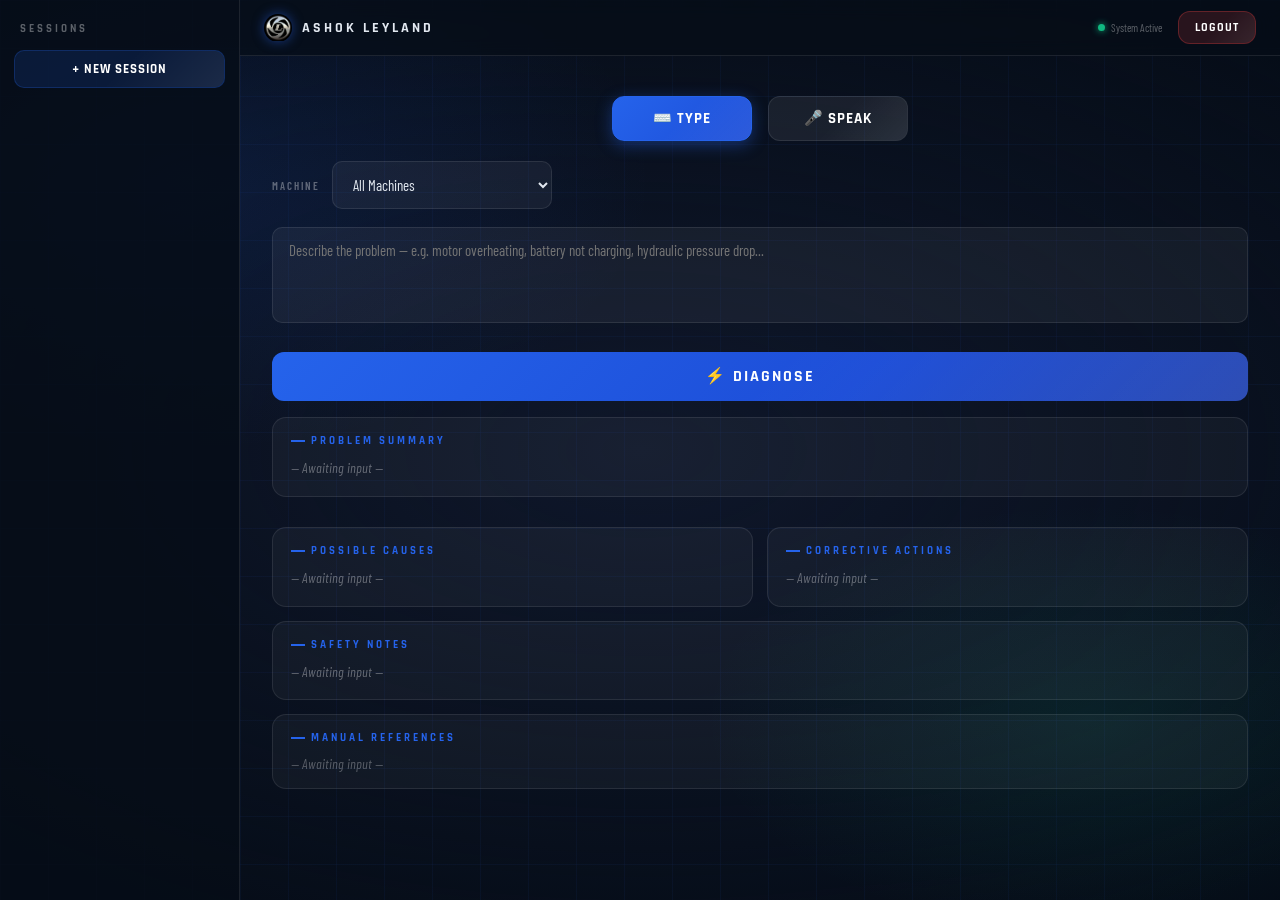
==== main.html @ 8c5bb09c "Add files via upload" ====
<!doctype html>
<html lang="en">
  <head>
    <meta charset="UTF-8" />
    <meta name="viewport" content="width=device-width,initial-scale=1.0" />
    <title>Smart Maintenance Assistant</title>
    <link rel="stylesheet" href="style.css" />
  </head>
  <body style="display: block; align-items: unset; padding: 0; overflow: auto">
    <!-- Toast -->
    <div class="toast" id="toast"></div>

    <div class="app">
      <!-- ── SIDEBAR (technician only) ── -->
      <div class="sidebar" id="sidebar">
        <h3>Sessions</h3>
        <button onclick="newChat()">+ New Session</button>
        <div
          id="chatList"
          style="
            display: flex;
            flex-direction: column;
            gap: 6px;
            margin-top: 6px;
          "
        ></div>
      </div>

      <!-- ── MAIN ── -->
      <div
        style="flex: 1; display: flex; flex-direction: column; overflow: hidden"
      >
        <!-- Topbar -->
        <div class="topbar">
          <div class="topbar-brand">
            <img
              src="[data-uri]"
              class="topbar-logo"
              alt="AL"
            />
            <span class="topbar-name">Ashok Leyland</span>
          </div>
          <div style="display: flex; align-items: center; gap: 16px">
            <div class="status-pill">
              <div class="status-dot"></div>
              System Active
            </div>
            <button
              onclick="logout()"
              style="
                width: auto;
                padding: 8px 16px;
                margin: 0;
                font-size: 12px;
                letter-spacing: 1px;
                background: rgba(239, 68, 68, 0.15);
                border: 1px solid rgba(239, 68, 68, 0.3);
              "
            >
              Logout
            </button>
          </div>
        </div>

        <!-- Scrollable content -->
        <div class="main" id="mainContent">
          <!-- ─── TECHNICIAN VIEW ─── -->
          <div id="techView">
            <div class="mode-buttons" style="margin-bottom: 20px">
              <button class="active" id="btnType" onclick="setMode('type')">
                ⌨️ Type
              </button>
              <button id="btnMic" onclick="setMode('mic')">🎤 Speak</button>
            </div>

            <div class="machine-row">
              <label>Machine</label>
              <select id="machineSelect">
                <option value="all">All Machines</option>
              </select>
            </div>

            <div id="textSection">
              <textarea
                id="textInput"
                placeholder="Describe the problem — e.g. motor overheating, battery not charging, hydraulic pressure drop..."
              ></textarea>
              <button onclick="submitQuery()">⚡ Diagnose</button>
            </div>

            <div id="micIndicator" style="display: none">
              🎤 Listening — speak your problem...
            </div>

            <div class="section">
              <h3>Problem Summary</h3>
              <pre id="resSummary" class="empty">— Awaiting input —</pre>
            </div>

            <div
              style="
                display: grid;
                grid-template-columns: 1fr 1fr;
                gap: 14px;
                margin-top: 14px;
              "
            >
              <div class="section">
                <h3>Possible Causes</h3>
                <pre id="resCauses" class="empty">— Awaiting input —</pre>
              </div>
              <div class="section">
                <h3>Corrective Actions</h3>
                <pre id="resSteps" class="empty">— Awaiting input —</pre>
              </div>
            </div>

            <div class="section" style="margin-top: 14px">
              <h3>Safety Notes</h3>
              <pre id="resSafety" class="empty">— Awaiting input —</pre>
            </div>

            <div class="section" style="margin-top: 14px">
              <h3>Manual References</h3>
              <div id="resRefs">
                <span
                  style="
                    color: rgba(255, 255, 255, 0.3);
                    font-size: 14px;
                    font-style: italic;
                  "
                  >— Awaiting input —</span
                >
              </div>
            </div>

            <button
              class="btn-completed"
              id="completeBtn"
              onclick="markCompleted()"
              style="display: none; margin-top: 18px"
            >
              ✓ Mark Completed
            </button>
          </div>

          <!-- ─── ADMIN VIEW ─── -->
          <div id="adminView" class="hidden admin-panel">
            <h2 style="text-align: left; margin-bottom: 6px">
              Knowledge Base Management
            </h2>
            <p
              style="
                color: rgba(255, 255, 255, 0.35);
                font-size: 13px;
                margin-bottom: 24px;
              "
            >
              Upload machine manuals and repair logs to train the assistant.
            </p>

            <div class="upload-grid">
              <div class="upload-card">
                <div class="upload-card-title">📘 User Manual (PDF)</div>
                <div class="upload-card-sub">
                  Text-based or scanned (OCR supported)
                </div>
                <label class="field-label" style="margin-top: 8px"
                  >Machine Name</label
                >
                <input
                  class="admin-input"
                  id="pdfMachine"
                  placeholder="e.g. Pioneer 3, SEIT 100"
                  style="margin-bottom: 12px"
                />
                <label class="field-label">Select File</label>
                <div class="file-input-wrap">
                  <input
                    type="file"
                    id="pdfFile"
                    accept=".pdf"
                    onchange="setFileLabel('pdfLabel', 'pdfFile')"
                  />
                  <div class="file-drop-label" id="pdfLabel">
                    📄 &nbsp; Choose PDF file
                  </div>
                </div>
                <button class="upload-btn" onclick="uploadPDF()">
                  Upload &amp; Index
                </button>
              </div>

              <div class="upload-card">
                <div class="upload-card-title">📊 Repair Log (Excel / CSV)</div>
                <div class="upload-card-sub">
                  Each row becomes a searchable record
                </div>
                <label class="field-label" style="margin-top: 8px"
                  >Machine Name</label
                >
                <input
                  class="admin-input"
                  id="xlsMachine"
                  placeholder="e.g. Pioneer 3, SEIT 100"
                  style="margin-bottom: 12px"
                />
                <label class="field-label">Select File</label>
                <div class="file-input-wrap">
                  <input
                    type="file"
                    id="xlsFile"
                    accept=".xls,.xlsx,.csv"
                    onchange="setFileLabel('xlsLabel', 'xlsFile')"
                  />
                  <div class="file-drop-label" id="xlsLabel">
                    📊 &nbsp; Choose Excel / CSV file
                  </div>
                </div>
                <button class="upload-btn" onclick="uploadExcel()">
                  Upload &amp; Index
                </button>
              </div>
            </div>

            <div class="files-section">
              <div class="files-title">📁 Indexed Documents</div>
              <div id="fileList"></div>
            </div>
          </div>
        </div>
        <!-- /main -->
      </div>
    </div>
    <!-- /app -->

    <script>
      // !! REPLACE THIS with your Render backend URL after deploying !!
      // e.g. 'https://industrial-rag-backend.onrender.com'
      const API = "https://al-rag-backend.onrender.com";

      // ── Init ─────────────────────────────────────────────────────────────────────
      const role = localStorage.getItem("currentRole") || "user";
      const userName = localStorage.getItem("currentUser") || "User";

      if (role === "admin") {
        document.getElementById("techView").classList.add("hidden");
        document.getElementById("adminView").classList.remove("hidden");
        document.getElementById("sidebar").style.display = "none";
        loadFiles();
      } else {
        loadMachines();
        renderChats();
      }

      function logout() {
        localStorage.removeItem("currentRole");
        localStorage.removeItem("currentUser");
        window.location.href = "login.html";
      }

      // ── Mode toggle ───────────────────────────────────────────────────────────────
      function setMode(m) {
        document
          .getElementById("btnType")
          .classList.toggle("active", m === "type");
        document
          .getElementById("btnMic")
          .classList.toggle("active", m === "mic");
        document.getElementById("textSection").style.display =
          m === "type" ? "block" : "none";
        if (m === "mic") startMic();
      }

      function startMic() {
        const SR = window.SpeechRecognition || window.webkitSpeechRecognition;
        if (!SR) {
          showToast("Use Chrome for voice input", "error");
          return;
        }
        const r = new SR();
        r.lang = "en-IN";
        document.getElementById("micIndicator").style.display = "block";
        r.start();
        r.onresult = (e) => {
          document.getElementById("micIndicator").style.display = "none";
          document.getElementById("textInput").value =
            e.results[0][0].transcript;
          setMode("type");
          submitQuery();
        };
        r.onerror = () => {
          document.getElementById("micIndicator").style.display = "none";
          showToast("Speech not recognized", "error");
        };
      }

      // ── Machines ──────────────────────────────────────────────────────────────────
      async function loadMachines() {
        try {
          const r = await fetch(API + "/admin/machines");
          if (!r.ok) return;
          const d = await r.json();
          const sel = document.getElementById("machineSelect");
          sel.innerHTML = '<option value="all">All Machines</option>';
          (d.machines || []).forEach(
            (m) => (sel.innerHTML += `<option value="${m}">${m}</option>`),
          );
        } catch (e) {}
      }

      // ── Query ─────────────────────────────────────────────────────────────────────
      async function submitQuery() {
        const query = document.getElementById("textInput").value.trim();
        const machine = document.getElementById("machineSelect").value;
        if (!query) {
          showToast("Enter a problem description", "error");
          return;
        }

        setResultEmpty("Searching...");
        showToast("Querying knowledge base...", "info");

        try {
          const qr = await fetch(API + "/query", {
            method: "POST",
            headers: { "Content-Type": "application/json" },
            body: JSON.stringify({ query, machine_name: machine }),
          });
          const qd = await qr.json();
          const results = qd.results || [];

          if (!results.length) {
            setResultEmpty(
              "No relevant content found. Try rephrasing or check the manual is uploaded.",
            );
            showToast("No results found", "error");
            return;
          }

          const res = results[0];

          const fr = await fetch(API + "/format", {
            method: "POST",
            headers: { "Content-Type": "application/json" },
            body: JSON.stringify({
              context: res.context,
              query,
              machine: res.machine,
            }),
          });
          const fd = await fr.json();
          const parsed = parseOutput(fd.formatted || "");

          const set = (id, val, fallback) => {
            const el = document.getElementById(id);
            el.className = val ? "" : "empty";
            el.textContent = val || fallback;
          };
          set("resSummary", parsed.summary, "No summary found in manual.");
          set("resCauses", parsed.causes.join("\n"), "Not found in manual.");
          set(
            "resSteps",
            parsed.steps.map((s, i) => `${i + 1}. ${s}`).join("\n"),
            "Not found in manual.",
          );
          set("resSafety", parsed.safety, "None stated in manual.");

          const refsEl = document.getElementById("resRefs");
          refsEl.innerHTML = "";
          if (res.references && res.references.length) {
            res.references.forEach((ref) => {
              const a = document.createElement("a");
              a.href = `${API}/pdf/${ref.pdf}#page=${ref.page}`;
              a.target = "_blank";
              a.className = "ref-link";
              a.textContent = `📄 ${ref.pdf} — Page ${ref.page}`;
              refsEl.appendChild(a);
            });
          } else {
            refsEl.innerHTML =
              '<span style="color:rgba(255,255,255,0.3);font-size:14px">No references found.</span>';
          }

          document.getElementById("completeBtn").style.display = "block";
          saveChat({
            query,
            machine,
            summary: parsed.summary,
            causes: parsed.causes,
            steps: parsed.steps,
            safety: parsed.safety,
          });
          showToast("Results ready", "success");
        } catch (e) {
          setResultEmpty("Backend offline. Run ./start.sh first.");
          showToast("Cannot reach backend", "error");
        }
      }

      function setResultEmpty(msg) {
        ["resSummary", "resCauses", "resSteps", "resSafety"].forEach((id) => {
          const el = document.getElementById(id);
          el.className = "empty";
          el.textContent = msg;
        });
        document.getElementById("resRefs").innerHTML =
          '<span style="color:rgba(255,255,255,0.3);font-size:14px;font-style:italic">—</span>';
        document.getElementById("completeBtn").style.display = "none";
      }

      function parseOutput(text) {
        const out = { summary: "", causes: [], steps: [], safety: "" };
        let sec = null;
        text.split("\n").forEach((raw) => {
          const line = raw.trim();
          const upper = line.toUpperCase();
          if (!line) return;
          if (upper.includes("PROBLEM SUMMARY")) {
            sec = "summary";
            return;
          }
          if (upper.includes("POSSIBLE CAUSES")) {
            sec = "causes";
            return;
          }
          if (
            upper.includes("CORRECTIVE ACTION") ||
            upper.includes("STEP-BY-STEP")
          ) {
            sec = "steps";
            return;
          }
          if (upper.includes("SAFETY")) {
            sec = "safety";
            return;
          }
          if (sec === "summary") out.summary += line + " ";
          else if (sec === "causes") {
            const c = line.replace(/^[\d.)-]+\s*/, "").trim();
            if (c) out.causes.push(c);
          } else if (sec === "steps") {
            const s = line.replace(/^[\d.)-]+\s*/, "").trim();
            if (s) out.steps.push(s);
          } else if (sec === "safety") out.safety += line + " ";
        });
        out.summary = out.summary.trim();
        out.safety = out.safety.trim();
        return out;
      }

      function markCompleted() {
        showToast("Session marked as completed ✓", "success");
        document.getElementById("completeBtn").style.display = "none";
      }

      // ── Chat history ──────────────────────────────────────────────────────────────
      let chats = JSON.parse(localStorage.getItem("chats") || "[]");
      let currentId = null;

      function newChat() {
        currentId = null;
        document.getElementById("textInput").value = "";
        setResultEmpty("— Awaiting input —");
        renderChats();
      }

      function saveChat(data) {
        if (!currentId) {
          currentId = Date.now();
          chats.unshift({
            id: currentId,
            label: data.query.substring(0, 32),
            data,
          });
        } else {
          const c = chats.find((x) => x.id === currentId);
          if (c) {
            c.label = data.query.substring(0, 32);
            c.data = data;
          }
        }
        localStorage.setItem("chats", JSON.stringify(chats));
        renderChats();
      }

      function loadChat(id) {
        const c = chats.find((x) => x.id === id);
        if (!c) return;
        currentId = id;
        const d = c.data;
        document.getElementById("textInput").value = d.query;
        const set = (elId, val, fallback) => {
          const el = document.getElementById(elId);
          el.className = val ? "" : "empty";
          el.textContent = val || fallback;
        };
        set("resSummary", d.summary, "No summary found.");
        set("resCauses", d.causes.join("\n"), "Not found.");
        set(
          "resSteps",
          d.steps.map((s, i) => `${i + 1}. ${s}`).join("\n"),
          "Not found.",
        );
        set("resSafety", d.safety, "None stated.");
        document.getElementById("resRefs").innerHTML =
          '<span style="color:rgba(255,255,255,0.3)">Reload query for references</span>';
        document.getElementById("completeBtn").style.display = "block";
        renderChats();
      }

      function deleteChat(id, e) {
        e.stopPropagation();
        chats = chats.filter((c) => c.id !== id);
        if (currentId === id) newChat();
        localStorage.setItem("chats", JSON.stringify(chats));
        renderChats();
      }

      function renderChats() {
        const el = document.getElementById("chatList");
        el.innerHTML = "";
        chats.forEach((c) => {
          const div = document.createElement("div");
          div.className = "chat-item" + (currentId === c.id ? " active" : "");
          div.innerHTML = `<span onclick="loadChat(${c.id})" style="flex:1;overflow:hidden;white-space:nowrap;text-overflow:ellipsis">💬 ${c.label}</span><span class="delete-btn" onclick="deleteChat(${c.id},event)">✕</span>`;
          el.appendChild(div);
        });
      }

      // ── Admin functions ───────────────────────────────────────────────────────────
      function setFileLabel(labelId, inputId) {
        const input = document.getElementById(inputId);
        const label = document.getElementById(labelId);
        if (input.files.length) {
          label.className = "file-drop-label has-file";
          label.textContent = "✓  " + input.files[0].name;
        }
      }

      async function uploadPDF() {
        const machine = document.getElementById("pdfMachine").value.trim();
        const file = document.getElementById("pdfFile").files[0];
        if (!machine) {
          showToast("Enter machine name", "error");
          return;
        }
        if (!file) {
          showToast("Select a PDF file", "error");
          return;
        }
        showToast("Uploading and indexing...", "info");
        const fd = new FormData();
        fd.append("machine_name", machine);
        fd.append("file", file);
        try {
          const r = await fetch(API + "/admin/upload/pdf", {
            method: "POST",
            body: fd,
          });
          const d = await r.json();
          if (r.ok) {
            showToast(
              `Indexed ${d.chunks_stored} chunks from ${file.name}`,
              "success",
            );
            document.getElementById("pdfMachine").value = "";
            document.getElementById("pdfFile").value = "";
            document.getElementById("pdfLabel").className = "file-drop-label";
            document.getElementById("pdfLabel").textContent =
              "📄  Choose PDF file";
            loadFiles();
          } else {
            showToast(d.detail || "Upload failed", "error");
          }
        } catch (e) {
          showToast("Backend offline", "error");
        }
      }

      async function uploadExcel() {
        const machine = document.getElementById("xlsMachine").value.trim();
        const file = document.getElementById("xlsFile").files[0];
        if (!machine) {
          showToast("Enter machine name", "error");
          return;
        }
        if (!file) {
          showToast("Select a file", "error");
          return;
        }
        showToast("Uploading and indexing...", "info");
        const fd = new FormData();
        fd.append("machine_name", machine);
        fd.append("file", file);
        try {
          const r = await fetch(API + "/admin/upload/excel", {
            method: "POST",
            body: fd,
          });
          const d = await r.json();
          if (r.ok) {
            showToast(`Indexed ${d.rows_stored} rows`, "success");
            document.getElementById("xlsMachine").value = "";
            document.getElementById("xlsFile").value = "";
            document.getElementById("xlsLabel").className = "file-drop-label";
            document.getElementById("xlsLabel").textContent =
              "📊  Choose Excel / CSV file";
            loadFiles();
          } else {
            showToast(d.detail || "Upload failed", "error");
          }
        } catch (e) {
          showToast("Backend offline", "error");
        }
      }

      async function loadFiles() {
        try {
          const r = await fetch(API + "/admin/stats");
          if (!r.ok) return;
          const d = await r.json();
          const el = document.getElementById("fileList");
          const files = d.files || [];
          if (!files.length) {
            el.innerHTML =
              '<div style="text-align:center;padding:28px;color:rgba(255,255,255,0.2);font-size:13px">No documents indexed yet.</div>';
            return;
          }
          el.innerHTML = files
            .map(
              (f) => `
      <div class="file-row">
        <div class="file-row-left">
          <span class="file-type-badge ${f.type === "pdf" ? "badge-pdf" : "badge-xls"}">${f.type.toUpperCase()}</span>
          <span class="file-name">${f.filename}</span>
        </div>
        <div style="display:flex;align-items:center;gap:12px">
          <span style="font-size:11px;color:rgba(255,255,255,0.25)">${f.chunks} chunks &middot; ${f.machine}</span>
          <button class="file-del" onclick="deleteFile('${f.type}','${f.filename}')" title="Delete">✕</button>
        </div>
      </div>`,
            )
            .join("");
        } catch (e) {}
      }

      async function deleteFile(type, filename) {
        const ep =
          type === "pdf"
            ? `/admin/delete/pdf/${filename}`
            : `/admin/delete/excel/${filename}`;
        try {
          const r = await fetch(API + ep, { method: "DELETE" });
          const d = await r.json();
          if (r.ok) {
            showToast(`Deleted ${filename}`, "success");
            loadFiles();
          } else showToast(d.detail || "Delete failed", "error");
        } catch (e) {
          showToast("Backend offline", "error");
        }
      }

      // ── Toast ─────────────────────────────────────────────────────────────────────
      let _toastTimer;
      function showToast(msg, type = "info") {
        const el = document.getElementById("toast");
        el.textContent = msg;
        el.className = `toast ${type} show`;
        clearTimeout(_toastTimer);
        _toastTimer = setTimeout(() => el.classList.remove("show"), 3000);
      }
    </script>
  </body>
</html>
---- style.css ----
@import url('https://fonts.googleapis.com/css2?family=Rajdhani:wght@300;400;600;700&family=Barlow+Condensed:wght@200;400;600;700&display=swap');

*, *::before, *::after { margin: 0; padding: 0; box-sizing: border-box; }

:root {
  --bg:       #060d18;
  --surface:  rgba(255,255,255,0.045);
  --border:   rgba(255,255,255,0.09);
  --blue:     #2563eb;
  --blue-dim: rgba(37,99,235,0.18);
  --green:    #10b981;
  --text:     #e2e8f0;
  --muted:    rgba(255,255,255,0.35);
  --font-ui:  'Barlow Condensed', sans-serif;
  --font-hd:  'Rajdhani', sans-serif;
}

body {
  min-height: 100vh;
  background: var(--bg);
  color: var(--text);
  font-family: var(--font-ui);
  display: flex;
  justify-content: center;
  align-items: center;
  overflow: hidden;
}

/* ── Animated mesh background ── */
body::before {
  content: '';
  position: fixed; inset: 0; z-index: 0;
  background:
    radial-gradient(ellipse 60% 50% at 15% 20%,  rgba(37,99,235,0.13)  0%, transparent 60%),
    radial-gradient(ellipse 50% 40% at 85% 80%,  rgba(16,185,129,0.10) 0%, transparent 60%),
    radial-gradient(ellipse 80% 60% at 50% 50%,  rgba(15,23,42,1)      0%, transparent 100%);
  pointer-events: none;
}

/* Grid overlay */
body::after {
  content: '';
  position: fixed; inset: 0; z-index: 0;
  background-image:
    linear-gradient(rgba(37,99,235,0.055) 1px, transparent 1px),
    linear-gradient(90deg, rgba(37,99,235,0.055) 1px, transparent 1px);
  background-size: 48px 48px;
  pointer-events: none;
}

/* ── Card ── */
.card {
  position: relative; z-index: 1;
  width: 860px; max-width: 96vw;
  padding: 36px 40px;
  background: var(--surface);
  border: 1px solid var(--border);
  border-radius: 20px;
  backdrop-filter: blur(22px);
  box-shadow: 0 32px 80px rgba(0,0,0,0.55), inset 0 1px 0 rgba(255,255,255,0.06);
}

.card:hover { transform: translateY(-3px); transition: transform 0.4s ease; }

h2 {
  font-family: var(--font-hd);
  font-size: 26px; font-weight: 700;
  letter-spacing: 2px; text-align: center;
  margin-bottom: 24px;
  text-transform: uppercase;
}

/* ── Inputs ── */
input, select, textarea {
  width: 100%;
  padding: 13px 16px;
  background: rgba(255,255,255,0.05);
  border: 1px solid var(--border);
  border-radius: 10px;
  color: var(--text);
  font-family: var(--font-ui);
  font-size: 15px;
  outline: none;
  transition: border-color 0.3s, box-shadow 0.3s;
  margin-bottom: 14px;
}
input:focus, select:focus, textarea:focus {
  border-color: var(--blue);
  box-shadow: 0 0 0 3px rgba(37,99,235,0.15);
}
select option { background: #0f172a; }

textarea { resize: none; height: 96px; }

/* ── Buttons ── */
button {
  width: 100%;
  padding: 14px;
  border-radius: 12px;
  border: none;
  margin-top: 12px;
  font-family: var(--font-hd);
  font-size: 16px; font-weight: 700;
  letter-spacing: 2px;
  text-transform: uppercase;
  background: linear-gradient(135deg, var(--blue) 0%, #1d4ed8 60%, #1e40af 100%);
  color: white;
  cursor: pointer;
  transition: all 0.3s;
  position: relative; overflow: hidden;
}
button::after {
  content: '';
  position: absolute; inset: 0;
  background: linear-gradient(135deg, transparent 50%, rgba(255,255,255,0.07));
}
button:hover {
  transform: translateY(-2px);
  box-shadow: 0 8px 24px rgba(37,99,235,0.45), 0 0 40px rgba(37,99,235,0.15);
}
button:active { transform: translateY(0); }

/* ── Sections ── */
.section {
  margin-top: 16px;
  padding: 16px 18px;
  border-radius: 14px;
  background: rgba(255,255,255,0.04);
  border: 1px solid var(--border);
  transition: border-color 0.3s;
}
.section:hover { border-color: rgba(37,99,235,0.3); }

.section h3 {
  font-family: var(--font-hd);
  font-size: 11px; font-weight: 700;
  letter-spacing: 3px; text-transform: uppercase;
  color: var(--blue);
  margin-bottom: 8px;
  display: flex; align-items: center; gap: 6px;
}
.section h3::before { content: ''; width: 14px; height: 2px; background: var(--blue); display: inline-block; }

pre {
  white-space: pre-wrap;
  font-family: var(--font-ui);
  font-size: 14px;
  line-height: 1.7;
  color: rgba(255,255,255,0.75);
}
pre.empty { color: var(--muted); font-style: italic; }

a { color: var(--green); font-weight: 600; text-decoration: none; }
a:hover { text-shadow: 0 0 10px var(--green), 0 0 20px var(--green); }

/* ── Mode buttons ── */
.mode-buttons {
  display: flex;
  justify-content: center;
  gap: 16px;
  margin-bottom: 20px;
}
.mode-buttons button {
  width: 140px;
  background: rgba(255,255,255,0.07);
  border: 1px solid var(--border);
  font-size: 15px; letter-spacing: 1px;
  padding: 12px;
}
.mode-buttons button:hover {
  background: var(--blue-dim);
  border-color: var(--blue);
  box-shadow: 0 0 16px rgba(37,99,235,0.25);
}
.mode-buttons button.active {
  background: linear-gradient(135deg, var(--blue), #1d4ed8);
  border-color: var(--blue);
  box-shadow: 0 4px 16px rgba(37,99,235,0.4);
}

/* ── Mic indicator ── */
#micIndicator {
  text-align: center; margin-bottom: 15px;
  font-size: 17px; color: var(--green);
  animation: glow 1.4s infinite;
}
@keyframes glow {
  0%,100% { text-shadow: 0 0 6px var(--green); }
  50%      { text-shadow: 0 0 22px var(--green), 0 0 40px var(--green); }
}

/* ── Completed btn ── */
.btn-completed {
  background: linear-gradient(135deg, var(--green), #059669) !important;
  margin-top: 18px !important;
}
.btn-completed:hover {
  box-shadow: 0 8px 24px rgba(16,185,129,0.4) !important;
}

/* ── Sidebar / App layout ── */
.app { display: flex; height: 100vh; width: 100vw; position: relative; z-index: 1; }

.sidebar {
  width: 240px; flex-shrink: 0;
  background: rgba(6,13,24,0.85);
  border-right: 1px solid var(--border);
  padding: 18px 14px;
  overflow-y: auto;
  display: flex; flex-direction: column; gap: 10px;
}
.sidebar::-webkit-scrollbar { width: 3px; }
.sidebar::-webkit-scrollbar-thumb { background: rgba(255,255,255,0.1); border-radius: 3px; }

.sidebar h3 {
  font-family: var(--font-hd);
  font-size: 11px; font-weight: 700;
  letter-spacing: 3px; text-transform: uppercase;
  color: var(--muted);
  padding: 4px 6px;
}

.sidebar button {
  margin: 0; padding: 10px 14px;
  font-size: 13px; letter-spacing: 1px;
  background: rgba(37,99,235,0.15);
  border: 1px solid rgba(37,99,235,0.25);
  border-radius: 10px;
}
.sidebar button:hover {
  background: rgba(37,99,235,0.28);
  box-shadow: none; transform: none;
}

.chat-item {
  background: rgba(255,255,255,0.06);
  padding: 10px 12px;
  border-radius: 9px;
  border: 1px solid transparent;
  display: flex; justify-content: space-between; align-items: center;
  cursor: pointer;
  transition: all 0.2s;
  font-size: 13px; color: rgba(255,255,255,0.6);
  gap: 8px;
}
.chat-item:hover { background: rgba(255,255,255,0.1); border-color: var(--border); color: white; }
.chat-item.active { background: var(--blue-dim); border-color: rgba(37,99,235,0.4); color: white; }

.delete-btn {
  cursor: pointer;
  color: rgba(239,68,68,0.55);
  font-size: 15px;
  padding: 3px 6px;
  border-radius: 5px;
  transition: all 0.2s;
  flex-shrink: 0;
  line-height: 1;
}
.delete-btn:hover { background: rgba(239,68,68,0.15); color: #ef4444; }

/* ── Main content ── */
.main {
  flex: 1;
  overflow-y: auto;
  padding: 28px 32px;
}
.main::-webkit-scrollbar { width: 4px; }
.main::-webkit-scrollbar-thumb { background: rgba(255,255,255,0.08); border-radius: 4px; }

/* ── Login card specific ── */
.login-box {
  position: relative; z-index: 1;
  width: 460px; max-width: 95vw;
  padding: 44px 40px;
  border-radius: 22px;
  background: var(--surface);
  border: 1px solid var(--border);
  backdrop-filter: blur(22px);
  box-shadow: 0 36px 80px rgba(0,0,0,0.55), inset 0 1px 0 rgba(255,255,255,0.06);
  animation: loginEnter 0.7s cubic-bezier(0.34,1.56,0.64,1) forwards;
}
@keyframes loginEnter {
  from { opacity: 0; transform: translateY(28px) scale(0.96); }
  to   { opacity: 1; transform: translateY(0)   scale(1); }
}

.login-logo-row {
  display: flex; align-items: center; justify-content: center;
  gap: 14px; margin-bottom: 28px;
}
.login-logo { width: 44px; height: 44px; object-fit: contain; border-radius: 50%; filter: drop-shadow(0 0 10px rgba(37,99,235,0.6)); }
.login-brand { font-family: var(--font-hd); font-size: 18px; font-weight: 700; letter-spacing: 3px; line-height: 1; }
.login-brand span { display: block; font-size: 10px; font-weight: 400; letter-spacing: 2px; color: var(--blue); margin-top: 3px; }

.tab-row {
  display: flex; gap: 4px;
  background: rgba(255,255,255,0.04);
  border-radius: 12px; padding: 4px;
  margin-bottom: 24px;
}
.tab {
  flex: 1; padding: 11px;
  text-align: center;
  border-radius: 9px;
  font-family: var(--font-hd);
  font-size: 14px; font-weight: 700;
  letter-spacing: 2px; text-transform: uppercase;
  cursor: pointer;
  transition: all 0.3s;
  color: var(--muted);
  border: none; background: none; margin: 0;
}
.tab:hover { color: white; transform: none; box-shadow: none; }
.tab.active {
  background: linear-gradient(135deg, var(--blue), #1d4ed8);
  color: white;
  box-shadow: 0 4px 14px rgba(37,99,235,0.35);
}

.field-label {
  font-size: 10px; font-weight: 600;
  letter-spacing: 2px; text-transform: uppercase;
  color: var(--muted); margin-bottom: 6px; display: block;
}

.role-pills { display: flex; gap: 10px; margin-bottom: 16px; }
.pill {
  flex: 1; padding: 12px;
  text-align: center;
  border-radius: 10px;
  border: 1px solid var(--border);
  background: rgba(255,255,255,0.03);
  cursor: pointer;
  transition: all 0.3s;
  font-family: var(--font-hd);
  font-size: 14px; font-weight: 600;
  letter-spacing: 1px;
  color: var(--muted);
  width: auto; margin: 0;
}
.pill:hover { border-color: rgba(37,99,235,0.4); color: white; transform: none; box-shadow: none; }
.pill.selected {
  border-color: var(--blue);
  background: var(--blue-dim);
  color: white;
  box-shadow: 0 0 14px rgba(37,99,235,0.2);
}
.pill .pill-icon { font-size: 20px; display: block; margin-bottom: 4px; }

.error-msg {
  background: rgba(239,68,68,0.1);
  border: 1px solid rgba(239,68,68,0.3);
  border-radius: 8px;
  padding: 10px 14px;
  font-size: 13px; color: #fca5a5;
  margin-bottom: 14px;
  display: none;
}
.error-msg.show { display: block; }

.hidden { display: none !important; }

/* ── Admin panel ── */
.admin-panel { max-width: 700px; margin: 0 auto; }
.admin-panel input { margin-bottom: 12px; }
.admin-panel .upload-grid { display: grid; grid-template-columns: 1fr 1fr; gap: 20px; margin-bottom: 24px; }
.upload-card {
  background: var(--surface); border: 1px solid var(--border);
  border-radius: 14px; padding: 22px;
}
.upload-card-title { font-family: var(--font-hd); font-size: 14px; font-weight: 700; letter-spacing: 2px; margin-bottom: 4px; }
.upload-card-sub { font-size: 11px; color: var(--muted); margin-bottom: 14px; }

.file-input-wrap { position: relative; margin-bottom: 14px; }
.file-input-wrap input[type=file] { position: absolute; inset: 0; opacity: 0; cursor: pointer; width: 100%; margin: 0; padding: 0; height: 100%; }
.file-drop-label {
  display: flex; align-items: center; justify-content: center; gap: 8px;
  padding: 13px;
  border: 1.5px dashed rgba(255,255,255,0.15);
  border-radius: 9px;
  font-size: 13px; color: var(--muted);
  transition: all 0.3s; cursor: pointer;
}
.file-drop-label:hover { border-color: rgba(37,99,235,0.5); background: var(--blue-dim); color: rgba(255,255,255,0.7); }
.file-drop-label.has-file { border-color: rgba(16,185,129,0.4); background: rgba(16,185,129,0.05); color: var(--green); }

.upload-btn {
  width: 100%; padding: 12px; margin: 0;
  background: linear-gradient(135deg, var(--blue), #1d4ed8);
  border: none; border-radius: 9px;
  font-family: var(--font-hd); font-size: 14px; font-weight: 700; letter-spacing: 2px;
  color: white; cursor: pointer; transition: all 0.3s;
}
.upload-btn:hover { transform: translateY(-1px); box-shadow: 0 6px 18px rgba(37,99,235,0.4); }

.files-section { background: var(--surface); border: 1px solid var(--border); border-radius: 14px; padding: 22px; }
.files-title { font-family: var(--font-hd); font-size: 13px; font-weight: 700; letter-spacing: 2px; text-transform: uppercase; margin-bottom: 14px; }

.file-row {
  display: flex; align-items: center; justify-content: space-between;
  padding: 10px 14px; background: rgba(255,255,255,0.03);
  border: 1px solid var(--border); border-radius: 8px; margin-bottom: 8px; font-size: 13px;
}
.file-row-left { display: flex; align-items: center; gap: 10px; overflow: hidden; }
.file-type-badge {
  padding: 3px 8px; border-radius: 4px;
  font-size: 9px; font-weight: 700; letter-spacing: 1px; flex-shrink: 0;
}
.badge-pdf { background: rgba(239,68,68,0.15); color: #fca5a5; border: 1px solid rgba(239,68,68,0.2); }
.badge-xls { background: rgba(16,185,129,0.15); color: #6ee7b7; border: 1px solid rgba(16,185,129,0.2); }
.file-name { color: rgba(255,255,255,0.7); white-space: nowrap; overflow: hidden; text-overflow: ellipsis; }

.file-del {
  width: 28px; height: 28px; background: transparent;
  border: 1px solid var(--border); border-radius: 6px;
  color: rgba(239,68,68,0.5); cursor: pointer; font-size: 13px;
  display: flex; align-items: center; justify-content: center;
  transition: all 0.2s; flex-shrink: 0;
}
.file-del:hover { background: rgba(239,68,68,0.1); border-color: #ef4444; color: #ef4444; }
.file-del { width: auto; margin: 0; padding: 0; letter-spacing: 0; text-transform: none; font-family: inherit; }

/* ── Topbar ── */
.topbar {
  height: 56px;
  border-bottom: 1px solid var(--border);
  padding: 0 24px;
  display: flex; align-items: center; justify-content: space-between;
  background: rgba(6,13,24,0.7); backdrop-filter: blur(10px);
  flex-shrink: 0;
}
.topbar-brand { display: flex; align-items: center; gap: 10px; }
.topbar-logo { width: 28px; height: 28px; object-fit: contain; border-radius: 50%; filter: drop-shadow(0 0 6px rgba(37,99,235,0.5)); }
.topbar-name { font-family: var(--font-hd); font-size: 14px; font-weight: 700; letter-spacing: 3px; text-transform: uppercase; }
.status-pill { display: flex; align-items: center; gap: 6px; font-size: 11px; color: var(--muted); }
.status-dot { width: 7px; height: 7px; border-radius: 50%; background: var(--green); box-shadow: 0 0 7px var(--green); animation: blink 2s infinite; }
@keyframes blink { 0%,100% { opacity:1; } 50% { opacity:0.3; } }

.machine-row { display: flex; align-items: center; gap: 12px; margin-bottom: 18px; }
.machine-row label { font-size: 11px; font-weight: 600; letter-spacing: 2px; text-transform: uppercase; color: var(--muted); white-space: nowrap; }
.machine-row select { margin: 0; flex: 1; max-width: 220px; }

.ref-link {
  display: inline-flex; align-items: center; gap: 6px;
  padding: 8px 14px;
  background: rgba(37,99,235,0.1); border: 1px solid rgba(37,99,235,0.3);
  border-radius: 8px; color: #93c5fd; font-size: 13px; text-decoration: none;
  transition: all 0.2s; margin-top: 4px; margin-right: 6px;
}
.ref-link:hover { background: rgba(37,99,235,0.2); border-color: var(--blue); color: white; text-shadow: none; }

.toast {
  position: fixed; bottom: 24px; right: 24px;
  padding: 13px 20px; border-radius: 10px;
  font-family: var(--font-hd); font-size: 14px; font-weight: 600; letter-spacing: 1px;
  color: white; z-index: 9999;
  transform: translateY(80px); opacity: 0;
  transition: all 0.4s cubic-bezier(0.34,1.56,0.64,1);
  pointer-events: none;
}
.toast.show { transform: translateY(0); opacity: 1; }
.toast.success { background: linear-gradient(135deg,rgba(16,185,129,0.9),rgba(5,150,105,0.9)); border: 1px solid rgba(16,185,129,0.3); }
.toast.info    { background: linear-gradient(135deg,rgba(37,99,235,0.9),rgba(29,78,216,0.9)); border: 1px solid rgba(37,99,235,0.3); }
.toast.error   { background: linear-gradient(135deg,rgba(239,68,68,0.9),rgba(220,38,38,0.9)); border: 1px solid rgba(239,68,68,0.3); }
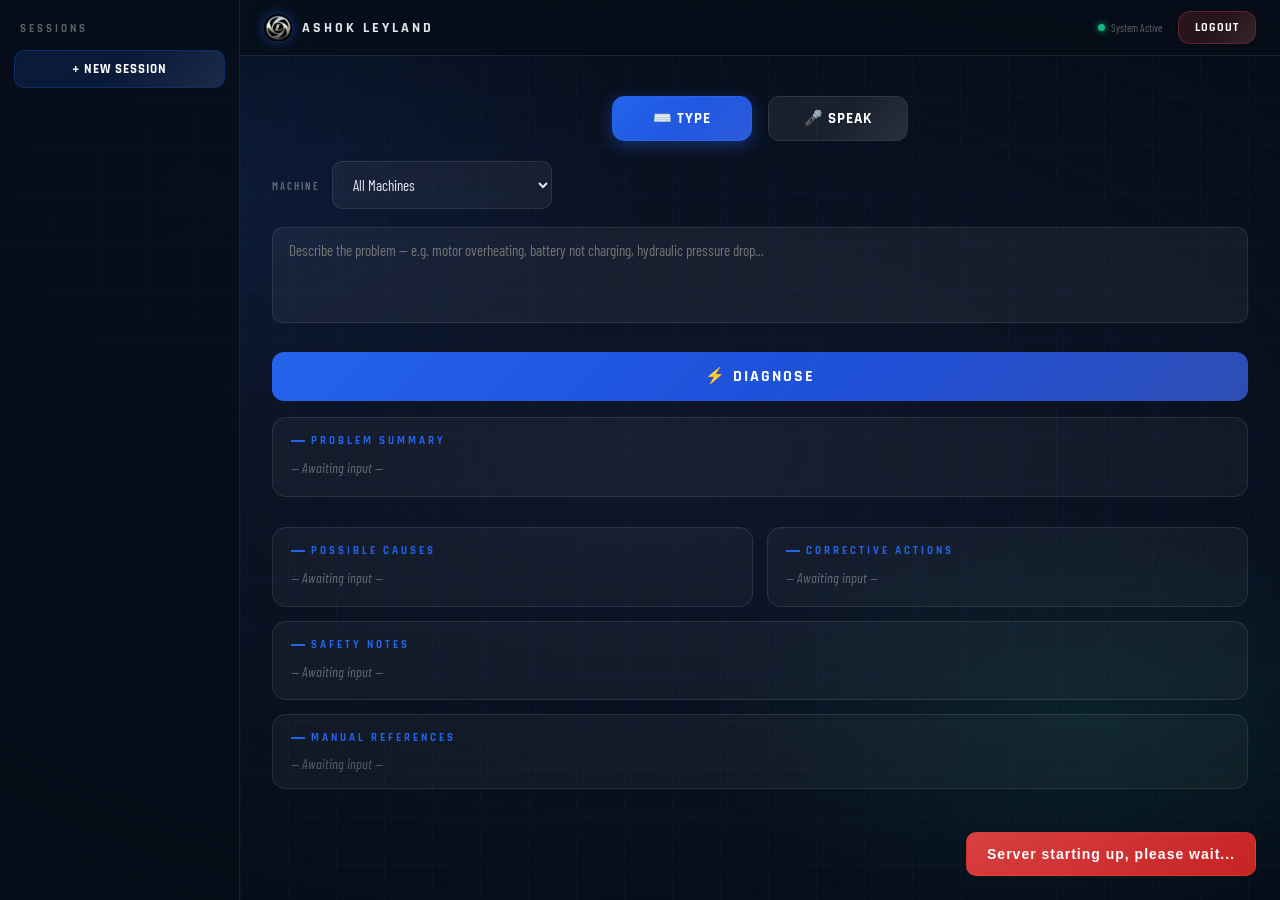
==== commit 7d6722a8: "Add files via upload" ====
--- a/main.html
+++ b/main.html
@@ -1,676 +1,513 @@
-<!doctype html>
+<!DOCTYPE html>
 <html lang="en">
-  <head>
-    <meta charset="UTF-8" />
-    <meta name="viewport" content="width=device-width,initial-scale=1.0" />
-    <title>Smart Maintenance Assistant</title>
-    <link rel="stylesheet" href="style.css" />
-  </head>
-  <body style="display: block; align-items: unset; padding: 0; overflow: auto">
-    <!-- Toast -->
-    <div class="toast" id="toast"></div>
-
-    <div class="app">
-      <!-- ── SIDEBAR (technician only) ── -->
-      <div class="sidebar" id="sidebar">
-        <h3>Sessions</h3>
-        <button onclick="newChat()">+ New Session</button>
-        <div
-          id="chatList"
-          style="
-            display: flex;
-            flex-direction: column;
-            gap: 6px;
-            margin-top: 6px;
-          "
-        ></div>
+<head>
+<meta charset="UTF-8">
+<meta name="viewport" content="width=device-width,initial-scale=1.0">
+<title>Smart Maintenance Assistant</title>
+<link rel="stylesheet" href="style.css">
+</head>
+<body style="display:block;align-items:unset;padding:0;overflow:auto">
+
+<!-- Toast -->
+<div class="toast" id="toast"></div>
+
+<div class="app">
+
+  <!-- ── SIDEBAR (technician only) ── -->
+  <div class="sidebar" id="sidebar">
+    <h3>Sessions</h3>
+    <button onclick="newChat()">+ New Session</button>
+    <div id="chatList" style="display:flex;flex-direction:column;gap:6px;margin-top:6px"></div>
+  </div>
+
+  <!-- ── MAIN ── -->
+  <div style="flex:1;display:flex;flex-direction:column;overflow:hidden">
+
+    <!-- Topbar -->
+    <div class="topbar">
+      <div class="topbar-brand">
+        <img src="[data-uri]" class="topbar-logo" alt="AL">
+        <span class="topbar-name">Ashok Leyland</span>
       </div>
-
-      <!-- ── MAIN ── -->
-      <div
-        style="flex: 1; display: flex; flex-direction: column; overflow: hidden"
-      >
-        <!-- Topbar -->
-        <div class="topbar">
-          <div class="topbar-brand">
-            <img
-              src="[data-uri]"
-              class="topbar-logo"
-              alt="AL"
-            />
-            <span class="topbar-name">Ashok Leyland</span>
-          </div>
-          <div style="display: flex; align-items: center; gap: 16px">
-            <div class="status-pill">
-              <div class="status-dot"></div>
-              System Active
-            </div>
-            <button
-              onclick="logout()"
-              style="
-                width: auto;
-                padding: 8px 16px;
-                margin: 0;
-                font-size: 12px;
-                letter-spacing: 1px;
-                background: rgba(239, 68, 68, 0.15);
-                border: 1px solid rgba(239, 68, 68, 0.3);
-              "
-            >
-              Logout
-            </button>
-          </div>
-        </div>
-
-        <!-- Scrollable content -->
-        <div class="main" id="mainContent">
-          <!-- ─── TECHNICIAN VIEW ─── -->
-          <div id="techView">
-            <div class="mode-buttons" style="margin-bottom: 20px">
-              <button class="active" id="btnType" onclick="setMode('type')">
-                ⌨️ Type
-              </button>
-              <button id="btnMic" onclick="setMode('mic')">🎤 Speak</button>
-            </div>
-
-            <div class="machine-row">
-              <label>Machine</label>
-              <select id="machineSelect">
-                <option value="all">All Machines</option>
-              </select>
-            </div>
-
-            <div id="textSection">
-              <textarea
-                id="textInput"
-                placeholder="Describe the problem — e.g. motor overheating, battery not charging, hydraulic pressure drop..."
-              ></textarea>
-              <button onclick="submitQuery()">⚡ Diagnose</button>
-            </div>
-
-            <div id="micIndicator" style="display: none">
-              🎤 Listening — speak your problem...
-            </div>
-
-            <div class="section">
-              <h3>Problem Summary</h3>
-              <pre id="resSummary" class="empty">— Awaiting input —</pre>
-            </div>
-
-            <div
-              style="
-                display: grid;
-                grid-template-columns: 1fr 1fr;
-                gap: 14px;
-                margin-top: 14px;
-              "
-            >
-              <div class="section">
-                <h3>Possible Causes</h3>
-                <pre id="resCauses" class="empty">— Awaiting input —</pre>
-              </div>
-              <div class="section">
-                <h3>Corrective Actions</h3>
-                <pre id="resSteps" class="empty">— Awaiting input —</pre>
-              </div>
-            </div>
-
-            <div class="section" style="margin-top: 14px">
-              <h3>Safety Notes</h3>
-              <pre id="resSafety" class="empty">— Awaiting input —</pre>
-            </div>
-
-            <div class="section" style="margin-top: 14px">
-              <h3>Manual References</h3>
-              <div id="resRefs">
-                <span
-                  style="
-                    color: rgba(255, 255, 255, 0.3);
-                    font-size: 14px;
-                    font-style: italic;
-                  "
-                  >— Awaiting input —</span
-                >
-              </div>
-            </div>
-
-            <button
-              class="btn-completed"
-              id="completeBtn"
-              onclick="markCompleted()"
-              style="display: none; margin-top: 18px"
-            >
-              ✓ Mark Completed
-            </button>
-          </div>
-
-          <!-- ─── ADMIN VIEW ─── -->
-          <div id="adminView" class="hidden admin-panel">
-            <h2 style="text-align: left; margin-bottom: 6px">
-              Knowledge Base Management
-            </h2>
-            <p
-              style="
-                color: rgba(255, 255, 255, 0.35);
-                font-size: 13px;
-                margin-bottom: 24px;
-              "
-            >
-              Upload machine manuals and repair logs to train the assistant.
-            </p>
-
-            <div class="upload-grid">
-              <div class="upload-card">
-                <div class="upload-card-title">📘 User Manual (PDF)</div>
-                <div class="upload-card-sub">
-                  Text-based or scanned (OCR supported)
-                </div>
-                <label class="field-label" style="margin-top: 8px"
-                  >Machine Name</label
-                >
-                <input
-                  class="admin-input"
-                  id="pdfMachine"
-                  placeholder="e.g. Pioneer 3, SEIT 100"
-                  style="margin-bottom: 12px"
-                />
-                <label class="field-label">Select File</label>
-                <div class="file-input-wrap">
-                  <input
-                    type="file"
-                    id="pdfFile"
-                    accept=".pdf"
-                    onchange="setFileLabel('pdfLabel', 'pdfFile')"
-                  />
-                  <div class="file-drop-label" id="pdfLabel">
-                    📄 &nbsp; Choose PDF file
-                  </div>
-                </div>
-                <button class="upload-btn" onclick="uploadPDF()">
-                  Upload &amp; Index
-                </button>
-              </div>
-
-              <div class="upload-card">
-                <div class="upload-card-title">📊 Repair Log (Excel / CSV)</div>
-                <div class="upload-card-sub">
-                  Each row becomes a searchable record
-                </div>
-                <label class="field-label" style="margin-top: 8px"
-                  >Machine Name</label
-                >
-                <input
-                  class="admin-input"
-                  id="xlsMachine"
-                  placeholder="e.g. Pioneer 3, SEIT 100"
-                  style="margin-bottom: 12px"
-                />
-                <label class="field-label">Select File</label>
-                <div class="file-input-wrap">
-                  <input
-                    type="file"
-                    id="xlsFile"
-                    accept=".xls,.xlsx,.csv"
-                    onchange="setFileLabel('xlsLabel', 'xlsFile')"
-                  />
-                  <div class="file-drop-label" id="xlsLabel">
-                    📊 &nbsp; Choose Excel / CSV file
-                  </div>
-                </div>
-                <button class="upload-btn" onclick="uploadExcel()">
-                  Upload &amp; Index
-                </button>
-              </div>
-            </div>
-
-            <div class="files-section">
-              <div class="files-title">📁 Indexed Documents</div>
-              <div id="fileList"></div>
-            </div>
-          </div>
-        </div>
-        <!-- /main -->
+      <div style="display:flex;align-items:center;gap:16px">
+        <div class="status-pill"><div class="status-dot"></div> System Active</div>
+        <button onclick="logout()" style="width:auto;padding:8px 16px;margin:0;font-size:12px;letter-spacing:1px;background:rgba(239,68,68,0.15);border:1px solid rgba(239,68,68,0.3)">Logout</button>
       </div>
     </div>
-    <!-- /app -->
-
-    <script>
-      // !! REPLACE THIS with your Render backend URL after deploying !!
-      // e.g. 'https://industrial-rag-backend.onrender.com'
-      const API = "https://al-rag-backend.onrender.com";
-
-      // ── Init ─────────────────────────────────────────────────────────────────────
-      const role = localStorage.getItem("currentRole") || "user";
-      const userName = localStorage.getItem("currentUser") || "User";
-
-      if (role === "admin") {
-        document.getElementById("techView").classList.add("hidden");
-        document.getElementById("adminView").classList.remove("hidden");
-        document.getElementById("sidebar").style.display = "none";
-        loadFiles();
-      } else {
-        loadMachines();
-        renderChats();
-      }
-
-      function logout() {
-        localStorage.removeItem("currentRole");
-        localStorage.removeItem("currentUser");
-        window.location.href = "login.html";
-      }
-
-      // ── Mode toggle ───────────────────────────────────────────────────────────────
-      function setMode(m) {
-        document
-          .getElementById("btnType")
-          .classList.toggle("active", m === "type");
-        document
-          .getElementById("btnMic")
-          .classList.toggle("active", m === "mic");
-        document.getElementById("textSection").style.display =
-          m === "type" ? "block" : "none";
-        if (m === "mic") startMic();
-      }
-
-      function startMic() {
-        const SR = window.SpeechRecognition || window.webkitSpeechRecognition;
-        if (!SR) {
-          showToast("Use Chrome for voice input", "error");
-          return;
+
+    <!-- Scrollable content -->
+    <div class="main" id="mainContent">
+
+      <!-- ─── TECHNICIAN VIEW ─── -->
+      <div id="techView">
+
+        <div class="mode-buttons" style="margin-bottom:20px">
+          <button class="active" id="btnType" onclick="setMode('type')">⌨️ Type</button>
+          <button id="btnMic"  onclick="setMode('mic')">🎤 Speak</button>
+        </div>
+
+        <div class="machine-row">
+          <label>Machine</label>
+          <select id="machineSelect">
+            <option value="all">All Machines</option>
+          </select>
+        </div>
+
+        <div id="textSection">
+          <textarea id="textInput" placeholder="Describe the problem — e.g. motor overheating, battery not charging, hydraulic pressure drop..."></textarea>
+          <button onclick="submitQuery()">⚡ Diagnose</button>
+        </div>
+
+        <div id="micIndicator" style="display:none">🎤 Listening — speak your problem...</div>
+
+        <div class="section">
+          <h3>Problem Summary</h3>
+          <pre id="resSummary" class="empty">— Awaiting input —</pre>
+        </div>
+
+        <div style="display:grid;grid-template-columns:1fr 1fr;gap:14px;margin-top:14px">
+          <div class="section">
+            <h3>Possible Causes</h3>
+            <pre id="resCauses" class="empty">— Awaiting input —</pre>
+          </div>
+          <div class="section">
+            <h3>Corrective Actions</h3>
+            <pre id="resSteps" class="empty">— Awaiting input —</pre>
+          </div>
+        </div>
+
+        <div class="section" style="margin-top:14px">
+          <h3>Safety Notes</h3>
+          <pre id="resSafety" class="empty">— Awaiting input —</pre>
+        </div>
+
+        <div class="section" style="margin-top:14px">
+          <h3>Manual References</h3>
+          <div id="resRefs"><span style="color:rgba(255,255,255,0.3);font-size:14px;font-style:italic">— Awaiting input —</span></div>
+        </div>
+
+        <button class="btn-completed" id="completeBtn" onclick="markCompleted()" style="display:none;margin-top:18px">✓ Mark Completed</button>
+
+      </div>
+
+      <!-- ─── ADMIN VIEW ─── -->
+      <div id="adminView" class="hidden admin-panel">
+
+        <h2 style="text-align:left;margin-bottom:6px">Knowledge Base Management</h2>
+        <p style="color:rgba(255,255,255,0.35);font-size:13px;margin-bottom:24px">Upload machine manuals and repair logs to train the assistant.</p>
+
+        <div class="upload-grid">
+
+          <div class="upload-card">
+            <div class="upload-card-title">📘 User Manual (PDF)</div>
+            <div class="upload-card-sub">Text-based or scanned (OCR supported)</div>
+            <label class="field-label" style="margin-top:8px">Machine Name</label>
+            <input class="admin-input" id="pdfMachine" placeholder="e.g. Pioneer 3, SEIT 100" style="margin-bottom:12px">
+            <label class="field-label">Select File</label>
+            <div class="file-input-wrap">
+              <input type="file" id="pdfFile" accept=".pdf" onchange="setFileLabel('pdfLabel','pdfFile')">
+              <div class="file-drop-label" id="pdfLabel">📄 &nbsp; Choose PDF file</div>
+            </div>
+            <button class="upload-btn" onclick="uploadPDF()">Upload &amp; Index</button>
+          </div>
+
+          <div class="upload-card">
+            <div class="upload-card-title">📊 Repair Log (Excel / CSV)</div>
+            <div class="upload-card-sub">Each row becomes a searchable record</div>
+            <label class="field-label" style="margin-top:8px">Machine Name</label>
+            <input class="admin-input" id="xlsMachine" placeholder="e.g. Pioneer 3, SEIT 100" style="margin-bottom:12px">
+            <label class="field-label">Select File</label>
+            <div class="file-input-wrap">
+              <input type="file" id="xlsFile" accept=".xls,.xlsx,.csv" onchange="setFileLabel('xlsLabel','xlsFile')">
+              <div class="file-drop-label" id="xlsLabel">📊 &nbsp; Choose Excel / CSV file</div>
+            </div>
+            <button class="upload-btn" onclick="uploadExcel()">Upload &amp; Index</button>
+          </div>
+
+        </div>
+
+        <div class="files-section">
+          <div class="files-title">📁 Indexed Documents</div>
+          <div id="fileList"></div>
+        </div>
+
+      </div>
+
+    </div><!-- /main -->
+  </div>
+</div><!-- /app -->
+
+<script>
+// State declarations (must be at top before any function calls)
+let chats     = JSON.parse(localStorage.getItem('chats') || '[]');
+let currentId = null;
+let _toastTimer;
+
+const API = 'https://al-rag-backend.onrender.com';
+
+// ── Wake up Render backend on page load ───────────────────────────────────────
+(async function wakeUp() {
+  try {
+    showToast('Connecting to server...', 'info');
+    const r = await fetch(API + '/health', { signal: AbortSignal.timeout(60000) });
+    const d = await r.json();
+    if (d.status === 'ok') showToast('Server ready ✅', 'success');
+  } catch(e) {
+    showToast('Server starting up, please wait...', 'error');
+  }
+})();
+
+// ── Init ─────────────────────────────────────────────────────────────────────
+const role     = localStorage.getItem('currentRole') || 'user';
+const userName = localStorage.getItem('currentUser') || 'User';
+
+if (role === 'admin') {
+  document.getElementById('techView').classList.add('hidden');
+  document.getElementById('adminView').classList.remove('hidden');
+  document.getElementById('sidebar').style.display = 'none';
+  loadFiles();
+} else {
+  loadMachines();
+  renderChats();
+}
+
+function logout() {
+  localStorage.removeItem('currentRole');
+  localStorage.removeItem('currentUser');
+  window.location.href = 'login.html';
+}
+
+// ── Mode toggle ───────────────────────────────────────────────────────────────
+function setMode(m) {
+  document.getElementById('btnType').classList.toggle('active', m === 'type');
+  document.getElementById('btnMic').classList.toggle('active', m === 'mic');
+  document.getElementById('textSection').style.display = m === 'type' ? 'block' : 'none';
+  if (m === 'mic') startMic();
+}
+
+function startMic() {
+  const SR = window.SpeechRecognition || window.webkitSpeechRecognition;
+  if (!SR) { showToast('Use Chrome for voice input', 'error'); return; }
+  const r = new SR();
+  r.lang = 'en-IN';
+  document.getElementById('micIndicator').style.display = 'block';
+  r.start();
+  r.onresult = e => {
+    document.getElementById('micIndicator').style.display = 'none';
+    document.getElementById('textInput').value = e.results[0][0].transcript;
+    setMode('type');
+    submitQuery();
+  };
+  r.onerror = () => {
+    document.getElementById('micIndicator').style.display = 'none';
+    showToast('Speech not recognized', 'error');
+  };
+}
+
+// ── Machines ──────────────────────────────────────────────────────────────────
+async function loadMachines() {
+  try {
+    const r = await fetch(API + '/admin/machines');
+    if (!r.ok) return;
+    const d = await r.json();
+    const sel = document.getElementById('machineSelect');
+    sel.innerHTML = '<option value="all">All Machines</option>';
+    (d.machines || []).forEach(m => sel.innerHTML += `<option value="${m}">${m}</option>`);
+  } catch(e) {}
+}
+
+// ── Query ─────────────────────────────────────────────────────────────────────
+async function submitQuery() {
+  const query   = document.getElementById('textInput').value.trim();
+  const machine = document.getElementById('machineSelect').value;
+  if (!query) { showToast('Enter a problem description', 'error'); return; }
+
+  setResultEmpty('Searching...');
+  showToast('Querying knowledge base...', 'info');
+
+  try {
+    const qr = await fetch(API + '/query', {
+      method: 'POST',
+      headers: {'Content-Type': 'application/json'},
+      body: JSON.stringify({ query, machine_name: machine }),
+      signal: AbortSignal.timeout(60000)
+    });
+    const qd = await qr.json();
+    const results = qd.results || [];
+
+    if (!results.length) {
+      setResultEmpty('No relevant content found. Try rephrasing or check the manual is uploaded.');
+      showToast('No results found', 'error');
+      return;
+    }
+
+    const res = results[0];
+
+    const fr = await fetch(API + '/format', {
+      method: 'POST',
+      headers: {'Content-Type': 'application/json'},
+      body: JSON.stringify({ context: res.context, query, machine: res.machine }),
+      signal: AbortSignal.timeout(60000)
+    });
+    const fd = await fr.json();
+    const parsed = parseOutput(fd.formatted || '');
+
+    const set = (id, val, fallback) => {
+      const el = document.getElementById(id);
+      el.className = val ? '' : 'empty';
+      el.textContent = val || fallback;
+    };
+    set('resSummary', parsed.summary, 'No summary found in manual.');
+    set('resCauses',  parsed.causes.join('\n'), 'Not found in manual.');
+    set('resSteps',   parsed.steps.map((s,i) => `${i+1}. ${s}`).join('\n'), 'Not found in manual.');
+    set('resSafety',  parsed.safety, 'None stated in manual.');
+
+    const refsEl = document.getElementById('resRefs');
+    refsEl.innerHTML = '';
+    if (res.references && res.references.length) {
+      res.references.forEach(ref => {
+        const a = document.createElement('a');
+        a.href = `${API}/pdf/${ref.pdf}#page=${ref.page}`;
+        a.target = '_blank';
+        a.className = 'ref-link';
+        a.textContent = `📄 ${ref.pdf} — Page ${ref.page}`;
+        refsEl.appendChild(a);
+      });
+    } else {
+      refsEl.innerHTML = '<span style="color:rgba(255,255,255,0.3);font-size:14px">No references found.</span>';
+    }
+
+    document.getElementById('completeBtn').style.display = 'block';
+    saveChat({ query, machine, summary: parsed.summary, causes: parsed.causes, steps: parsed.steps, safety: parsed.safety });
+    showToast('Results ready', 'success');
+
+  } catch(e) {
+    setResultEmpty('Backend offline. Run ./start.sh first.');
+    showToast('Cannot reach backend', 'error');
+  }
+}
+
+function setResultEmpty(msg) {
+  ['resSummary','resCauses','resSteps','resSafety'].forEach(id => {
+    const el = document.getElementById(id);
+    el.className = 'empty';
+    el.textContent = msg;
+  });
+  document.getElementById('resRefs').innerHTML = '<span style="color:rgba(255,255,255,0.3);font-size:14px;font-style:italic">—</span>';
+  document.getElementById('completeBtn').style.display = 'none';
+}
+
+function parseOutput(text) {
+  const out = { summary:'', causes:[], steps:[], safety:'' };
+  let sec = null;
+  text.split('\n').forEach(raw => {
+    const line  = raw.trim();
+    const upper = line.toUpperCase();
+    if (!line) return;
+    if (upper.includes('PROBLEM SUMMARY'))   { sec = 'summary'; return; }
+    if (upper.includes('POSSIBLE CAUSES'))   { sec = 'causes';  return; }
+    if (upper.includes('CORRECTIVE ACTION') || upper.includes('STEP-BY-STEP')) { sec = 'steps'; return; }
+    if (upper.includes('SAFETY'))            { sec = 'safety';  return; }
+    if (sec === 'summary') out.summary += line + ' ';
+    else if (sec === 'causes') { const c = line.replace(/^[\d.)-]+\s*/, '').trim(); if (c) out.causes.push(c); }
+    else if (sec === 'steps')  { const s = line.replace(/^[\d.)-]+\s*/, '').trim(); if (s) out.steps.push(s); }
+    else if (sec === 'safety') out.safety += line + ' ';
+  });
+  out.summary = out.summary.trim();
+  out.safety  = out.safety.trim();
+  return out;
+}
+
+function markCompleted() {
+  showToast('Session marked as completed ✓', 'success');
+  document.getElementById('completeBtn').style.display = 'none';
+}
+
+// ── Chat history ──────────────────────────────────────────────────────────────
+function newChat() {
+  currentId = null;
+  document.getElementById('textInput').value = '';
+  setResultEmpty('— Awaiting input —');
+  renderChats();
+}
+
+function saveChat(data) {
+  if (!currentId) {
+    currentId = Date.now();
+    chats.unshift({ id: currentId, label: data.query.substring(0, 32), data });
+  } else {
+    const c = chats.find(x => x.id === currentId);
+    if (c) { c.label = data.query.substring(0, 32); c.data = data; }
+  }
+  localStorage.setItem('chats', JSON.stringify(chats));
+  renderChats();
+}
+
+function loadChat(id) {
+  const c = chats.find(x => x.id === id);
+  if (!c) return;
+  currentId = id;
+  const d = c.data;
+  document.getElementById('textInput').value = d.query;
+  const set = (elId, val, fallback) => {
+    const el = document.getElementById(elId);
+    el.className = val ? '' : 'empty';
+    el.textContent = val || fallback;
+  };
+  set('resSummary', d.summary, 'No summary found.');
+  set('resCauses',  d.causes.join('\n'), 'Not found.');
+  set('resSteps',   d.steps.map((s,i) => `${i+1}. ${s}`).join('\n'), 'Not found.');
+  set('resSafety',  d.safety, 'None stated.');
+  document.getElementById('resRefs').innerHTML = '<span style="color:rgba(255,255,255,0.3)">Reload query for references</span>';
+  document.getElementById('completeBtn').style.display = 'block';
+  renderChats();
+}
+
+function deleteChat(id, e) {
+  e.stopPropagation();
+  chats = chats.filter(c => c.id !== id);
+  if (currentId === id) newChat();
+  localStorage.setItem('chats', JSON.stringify(chats));
+  renderChats();
+}
+
+function renderChats() {
+  const el = document.getElementById('chatList');
+  el.innerHTML = '';
+  chats.forEach(c => {
+    const div = document.createElement('div');
+    div.className = 'chat-item' + (currentId === c.id ? ' active' : '');
+    div.innerHTML = `<span onclick="loadChat(${c.id})" style="flex:1;overflow:hidden;white-space:nowrap;text-overflow:ellipsis">💬 ${c.label}</span><span class="delete-btn" onclick="deleteChat(${c.id},event)">✕</span>`;
+    el.appendChild(div);
+  });
+}
+
+// ── Admin functions ───────────────────────────────────────────────────────────
+function setFileLabel(labelId, inputId) {
+  const input = document.getElementById(inputId);
+  const label = document.getElementById(labelId);
+  if (input.files.length) {
+    label.className = 'file-drop-label has-file';
+    label.textContent = '✓  ' + input.files[0].name;
+  }
+}
+
+async function uploadPDF() {
+  const machine = document.getElementById('pdfMachine').value.trim();
+  const file    = document.getElementById('pdfFile').files[0];
+  if (!machine) { showToast('Enter machine name', 'error'); return; }
+  if (!file)    { showToast('Select a PDF file', 'error');  return; }
+  showToast('Uploading PDF...', 'info');
+  const fd = new FormData();
+  fd.append('machine_name', machine);
+  fd.append('file', file);
+  try {
+    const r = await fetch(API + '/admin/upload/pdf', {
+      method: 'POST', body: fd,
+      signal: AbortSignal.timeout(30000)
+    });
+    const d = await r.json();
+    if (!r.ok) { showToast(d.detail || 'Upload failed', 'error'); return; }
+
+    // Poll for job completion
+    const jobId = d.job_id;
+    showToast('Processing PDF... this may take 30-60 seconds ⏳', 'info');
+    let attempts = 0;
+    const poll = setInterval(async () => {
+      attempts++;
+      try {
+        const jr = await fetch(API + '/admin/job/' + jobId);
+        const jd = await jr.json();
+        if (jd.status === 'done') {
+          clearInterval(poll);
+          showToast(`✅ Indexed ${jd.chunks} chunks from ${file.name}`, 'success');
+          document.getElementById('pdfMachine').value = '';
+          document.getElementById('pdfFile').value = '';
+          document.getElementById('pdfLabel').className = 'file-drop-label';
+          document.getElementById('pdfLabel').textContent = '📄  Choose PDF file';
+          loadFiles();
+        } else if (jd.status === 'error') {
+          clearInterval(poll);
+          showToast('Processing failed: ' + (jd.error || 'Unknown error'), 'error');
+        } else if (attempts > 40) {
+          clearInterval(poll);
+          showToast('Timed out waiting for processing', 'error');
         }
-        const r = new SR();
-        r.lang = "en-IN";
-        document.getElementById("micIndicator").style.display = "block";
-        r.start();
-        r.onresult = (e) => {
-          document.getElementById("micIndicator").style.display = "none";
-          document.getElementById("textInput").value =
-            e.results[0][0].transcript;
-          setMode("type");
-          submitQuery();
-        };
-        r.onerror = () => {
-          document.getElementById("micIndicator").style.display = "none";
-          showToast("Speech not recognized", "error");
-        };
-      }
-
-      // ── Machines ──────────────────────────────────────────────────────────────────
-      async function loadMachines() {
-        try {
-          const r = await fetch(API + "/admin/machines");
-          if (!r.ok) return;
-          const d = await r.json();
-          const sel = document.getElementById("machineSelect");
-          sel.innerHTML = '<option value="all">All Machines</option>';
-          (d.machines || []).forEach(
-            (m) => (sel.innerHTML += `<option value="${m}">${m}</option>`),
-          );
-        } catch (e) {}
-      }
-
-      // ── Query ─────────────────────────────────────────────────────────────────────
-      async function submitQuery() {
-        const query = document.getElementById("textInput").value.trim();
-        const machine = document.getElementById("machineSelect").value;
-        if (!query) {
-          showToast("Enter a problem description", "error");
-          return;
-        }
-
-        setResultEmpty("Searching...");
-        showToast("Querying knowledge base...", "info");
-
-        try {
-          const qr = await fetch(API + "/query", {
-            method: "POST",
-            headers: { "Content-Type": "application/json" },
-            body: JSON.stringify({ query, machine_name: machine }),
-          });
-          const qd = await qr.json();
-          const results = qd.results || [];
-
-          if (!results.length) {
-            setResultEmpty(
-              "No relevant content found. Try rephrasing or check the manual is uploaded.",
-            );
-            showToast("No results found", "error");
-            return;
-          }
-
-          const res = results[0];
-
-          const fr = await fetch(API + "/format", {
-            method: "POST",
-            headers: { "Content-Type": "application/json" },
-            body: JSON.stringify({
-              context: res.context,
-              query,
-              machine: res.machine,
-            }),
-          });
-          const fd = await fr.json();
-          const parsed = parseOutput(fd.formatted || "");
-
-          const set = (id, val, fallback) => {
-            const el = document.getElementById(id);
-            el.className = val ? "" : "empty";
-            el.textContent = val || fallback;
-          };
-          set("resSummary", parsed.summary, "No summary found in manual.");
-          set("resCauses", parsed.causes.join("\n"), "Not found in manual.");
-          set(
-            "resSteps",
-            parsed.steps.map((s, i) => `${i + 1}. ${s}`).join("\n"),
-            "Not found in manual.",
-          );
-          set("resSafety", parsed.safety, "None stated in manual.");
-
-          const refsEl = document.getElementById("resRefs");
-          refsEl.innerHTML = "";
-          if (res.references && res.references.length) {
-            res.references.forEach((ref) => {
-              const a = document.createElement("a");
-              a.href = `${API}/pdf/${ref.pdf}#page=${ref.page}`;
-              a.target = "_blank";
-              a.className = "ref-link";
-              a.textContent = `📄 ${ref.pdf} — Page ${ref.page}`;
-              refsEl.appendChild(a);
-            });
-          } else {
-            refsEl.innerHTML =
-              '<span style="color:rgba(255,255,255,0.3);font-size:14px">No references found.</span>';
-          }
-
-          document.getElementById("completeBtn").style.display = "block";
-          saveChat({
-            query,
-            machine,
-            summary: parsed.summary,
-            causes: parsed.causes,
-            steps: parsed.steps,
-            safety: parsed.safety,
-          });
-          showToast("Results ready", "success");
-        } catch (e) {
-          setResultEmpty("Backend offline. Run ./start.sh first.");
-          showToast("Cannot reach backend", "error");
-        }
-      }
-
-      function setResultEmpty(msg) {
-        ["resSummary", "resCauses", "resSteps", "resSafety"].forEach((id) => {
-          const el = document.getElementById(id);
-          el.className = "empty";
-          el.textContent = msg;
-        });
-        document.getElementById("resRefs").innerHTML =
-          '<span style="color:rgba(255,255,255,0.3);font-size:14px;font-style:italic">—</span>';
-        document.getElementById("completeBtn").style.display = "none";
-      }
-
-      function parseOutput(text) {
-        const out = { summary: "", causes: [], steps: [], safety: "" };
-        let sec = null;
-        text.split("\n").forEach((raw) => {
-          const line = raw.trim();
-          const upper = line.toUpperCase();
-          if (!line) return;
-          if (upper.includes("PROBLEM SUMMARY")) {
-            sec = "summary";
-            return;
-          }
-          if (upper.includes("POSSIBLE CAUSES")) {
-            sec = "causes";
-            return;
-          }
-          if (
-            upper.includes("CORRECTIVE ACTION") ||
-            upper.includes("STEP-BY-STEP")
-          ) {
-            sec = "steps";
-            return;
-          }
-          if (upper.includes("SAFETY")) {
-            sec = "safety";
-            return;
-          }
-          if (sec === "summary") out.summary += line + " ";
-          else if (sec === "causes") {
-            const c = line.replace(/^[\d.)-]+\s*/, "").trim();
-            if (c) out.causes.push(c);
-          } else if (sec === "steps") {
-            const s = line.replace(/^[\d.)-]+\s*/, "").trim();
-            if (s) out.steps.push(s);
-          } else if (sec === "safety") out.safety += line + " ";
-        });
-        out.summary = out.summary.trim();
-        out.safety = out.safety.trim();
-        return out;
-      }
-
-      function markCompleted() {
-        showToast("Session marked as completed ✓", "success");
-        document.getElementById("completeBtn").style.display = "none";
-      }
-
-      // ── Chat history ──────────────────────────────────────────────────────────────
-      let chats = JSON.parse(localStorage.getItem("chats") || "[]");
-      let currentId = null;
-
-      function newChat() {
-        currentId = null;
-        document.getElementById("textInput").value = "";
-        setResultEmpty("— Awaiting input —");
-        renderChats();
-      }
-
-      function saveChat(data) {
-        if (!currentId) {
-          currentId = Date.now();
-          chats.unshift({
-            id: currentId,
-            label: data.query.substring(0, 32),
-            data,
-          });
-        } else {
-          const c = chats.find((x) => x.id === currentId);
-          if (c) {
-            c.label = data.query.substring(0, 32);
-            c.data = data;
-          }
-        }
-        localStorage.setItem("chats", JSON.stringify(chats));
-        renderChats();
-      }
-
-      function loadChat(id) {
-        const c = chats.find((x) => x.id === id);
-        if (!c) return;
-        currentId = id;
-        const d = c.data;
-        document.getElementById("textInput").value = d.query;
-        const set = (elId, val, fallback) => {
-          const el = document.getElementById(elId);
-          el.className = val ? "" : "empty";
-          el.textContent = val || fallback;
-        };
-        set("resSummary", d.summary, "No summary found.");
-        set("resCauses", d.causes.join("\n"), "Not found.");
-        set(
-          "resSteps",
-          d.steps.map((s, i) => `${i + 1}. ${s}`).join("\n"),
-          "Not found.",
-        );
-        set("resSafety", d.safety, "None stated.");
-        document.getElementById("resRefs").innerHTML =
-          '<span style="color:rgba(255,255,255,0.3)">Reload query for references</span>';
-        document.getElementById("completeBtn").style.display = "block";
-        renderChats();
-      }
-
-      function deleteChat(id, e) {
-        e.stopPropagation();
-        chats = chats.filter((c) => c.id !== id);
-        if (currentId === id) newChat();
-        localStorage.setItem("chats", JSON.stringify(chats));
-        renderChats();
-      }
-
-      function renderChats() {
-        const el = document.getElementById("chatList");
-        el.innerHTML = "";
-        chats.forEach((c) => {
-          const div = document.createElement("div");
-          div.className = "chat-item" + (currentId === c.id ? " active" : "");
-          div.innerHTML = `<span onclick="loadChat(${c.id})" style="flex:1;overflow:hidden;white-space:nowrap;text-overflow:ellipsis">💬 ${c.label}</span><span class="delete-btn" onclick="deleteChat(${c.id},event)">✕</span>`;
-          el.appendChild(div);
-        });
-      }
-
-      // ── Admin functions ───────────────────────────────────────────────────────────
-      function setFileLabel(labelId, inputId) {
-        const input = document.getElementById(inputId);
-        const label = document.getElementById(labelId);
-        if (input.files.length) {
-          label.className = "file-drop-label has-file";
-          label.textContent = "✓  " + input.files[0].name;
-        }
-      }
-
-      async function uploadPDF() {
-        const machine = document.getElementById("pdfMachine").value.trim();
-        const file = document.getElementById("pdfFile").files[0];
-        if (!machine) {
-          showToast("Enter machine name", "error");
-          return;
-        }
-        if (!file) {
-          showToast("Select a PDF file", "error");
-          return;
-        }
-        showToast("Uploading and indexing...", "info");
-        const fd = new FormData();
-        fd.append("machine_name", machine);
-        fd.append("file", file);
-        try {
-          const r = await fetch(API + "/admin/upload/pdf", {
-            method: "POST",
-            body: fd,
-          });
-          const d = await r.json();
-          if (r.ok) {
-            showToast(
-              `Indexed ${d.chunks_stored} chunks from ${file.name}`,
-              "success",
-            );
-            document.getElementById("pdfMachine").value = "";
-            document.getElementById("pdfFile").value = "";
-            document.getElementById("pdfLabel").className = "file-drop-label";
-            document.getElementById("pdfLabel").textContent =
-              "📄  Choose PDF file";
-            loadFiles();
-          } else {
-            showToast(d.detail || "Upload failed", "error");
-          }
-        } catch (e) {
-          showToast("Backend offline", "error");
-        }
-      }
-
-      async function uploadExcel() {
-        const machine = document.getElementById("xlsMachine").value.trim();
-        const file = document.getElementById("xlsFile").files[0];
-        if (!machine) {
-          showToast("Enter machine name", "error");
-          return;
-        }
-        if (!file) {
-          showToast("Select a file", "error");
-          return;
-        }
-        showToast("Uploading and indexing...", "info");
-        const fd = new FormData();
-        fd.append("machine_name", machine);
-        fd.append("file", file);
-        try {
-          const r = await fetch(API + "/admin/upload/excel", {
-            method: "POST",
-            body: fd,
-          });
-          const d = await r.json();
-          if (r.ok) {
-            showToast(`Indexed ${d.rows_stored} rows`, "success");
-            document.getElementById("xlsMachine").value = "";
-            document.getElementById("xlsFile").value = "";
-            document.getElementById("xlsLabel").className = "file-drop-label";
-            document.getElementById("xlsLabel").textContent =
-              "📊  Choose Excel / CSV file";
-            loadFiles();
-          } else {
-            showToast(d.detail || "Upload failed", "error");
-          }
-        } catch (e) {
-          showToast("Backend offline", "error");
-        }
-      }
-
-      async function loadFiles() {
-        try {
-          const r = await fetch(API + "/admin/stats");
-          if (!r.ok) return;
-          const d = await r.json();
-          const el = document.getElementById("fileList");
-          const files = d.files || [];
-          if (!files.length) {
-            el.innerHTML =
-              '<div style="text-align:center;padding:28px;color:rgba(255,255,255,0.2);font-size:13px">No documents indexed yet.</div>';
-            return;
-          }
-          el.innerHTML = files
-            .map(
-              (f) => `
+      } catch(e) { /* keep polling */ }
+    }, 3000); // poll every 3 seconds
+  } catch(e) { showToast('Upload failed — backend may be starting up, try again', 'error'); }
+}
+
+async function uploadExcel() {
+  const machine = document.getElementById('xlsMachine').value.trim();
+  const file    = document.getElementById('xlsFile').files[0];
+  if (!machine) { showToast('Enter machine name', 'error'); return; }
+  if (!file)    { showToast('Select a file', 'error');       return; }
+  showToast('Uploading and indexing...', 'info');
+  const fd = new FormData();
+  fd.append('machine_name', machine);
+  fd.append('file', file);
+  try {
+    const r = await fetch(API + '/admin/upload/excel', { method: 'POST', body: fd });
+    const d = await r.json();
+    if (r.ok) {
+      showToast(`Indexed ${d.rows_stored} rows`, 'success');
+      document.getElementById('xlsMachine').value = '';
+      document.getElementById('xlsFile').value = '';
+      document.getElementById('xlsLabel').className = 'file-drop-label';
+      document.getElementById('xlsLabel').textContent = '📊  Choose Excel / CSV file';
+      loadFiles();
+    } else {
+      showToast(d.detail || 'Upload failed', 'error');
+    }
+  } catch(e) { showToast('Backend offline', 'error'); }
+}
+
+async function loadFiles() {
+  try {
+    const r = await fetch(API + '/admin/stats');
+    if (!r.ok) return;
+    const d = await r.json();
+    const el = document.getElementById('fileList');
+    const files = d.files || [];
+    if (!files.length) {
+      el.innerHTML = '<div style="text-align:center;padding:28px;color:rgba(255,255,255,0.2);font-size:13px">No documents indexed yet.</div>';
+      return;
+    }
+    el.innerHTML = files.map(f => `
       <div class="file-row">
         <div class="file-row-left">
-          <span class="file-type-badge ${f.type === "pdf" ? "badge-pdf" : "badge-xls"}">${f.type.toUpperCase()}</span>
+          <span class="file-type-badge ${f.type === 'pdf' ? 'badge-pdf' : 'badge-xls'}">${f.type.toUpperCase()}</span>
           <span class="file-name">${f.filename}</span>
         </div>
         <div style="display:flex;align-items:center;gap:12px">
           <span style="font-size:11px;color:rgba(255,255,255,0.25)">${f.chunks} chunks &middot; ${f.machine}</span>
           <button class="file-del" onclick="deleteFile('${f.type}','${f.filename}')" title="Delete">✕</button>
         </div>
-      </div>`,
-            )
-            .join("");
-        } catch (e) {}
-      }
-
-      async function deleteFile(type, filename) {
-        const ep =
-          type === "pdf"
-            ? `/admin/delete/pdf/${filename}`
-            : `/admin/delete/excel/${filename}`;
-        try {
-          const r = await fetch(API + ep, { method: "DELETE" });
-          const d = await r.json();
-          if (r.ok) {
-            showToast(`Deleted ${filename}`, "success");
-            loadFiles();
-          } else showToast(d.detail || "Delete failed", "error");
-        } catch (e) {
-          showToast("Backend offline", "error");
-        }
-      }
-
-      // ── Toast ─────────────────────────────────────────────────────────────────────
-      let _toastTimer;
-      function showToast(msg, type = "info") {
-        const el = document.getElementById("toast");
-        el.textContent = msg;
-        el.className = `toast ${type} show`;
-        clearTimeout(_toastTimer);
-        _toastTimer = setTimeout(() => el.classList.remove("show"), 3000);
-      }
-    </script>
-  </body>
-</html>
+      </div>`).join('');
+  } catch(e) {}
+}
+
+async function deleteFile(type, filename) {
+  const ep = type === 'pdf'
+    ? `/admin/delete/pdf/${filename}`
+    : `/admin/delete/excel/${filename}`;
+  try {
+    const r = await fetch(API + ep, { method: 'DELETE' });
+    const d = await r.json();
+    if (r.ok) { showToast(`Deleted ${filename}`, 'success'); loadFiles(); }
+    else showToast(d.detail || 'Delete failed', 'error');
+  } catch(e) { showToast('Backend offline', 'error'); }
+}
+
+// ── Toast ─────────────────────────────────────────────────────────────────────
+function showToast(msg, type='info') {
+  const el = document.getElementById('toast');
+  el.textContent = msg;
+  el.className = `toast ${type} show`;
+  clearTimeout(_toastTimer);
+  _toastTimer = setTimeout(() => el.classList.remove('show'), 3000);
+}
+</script>
+</body>
+</html>
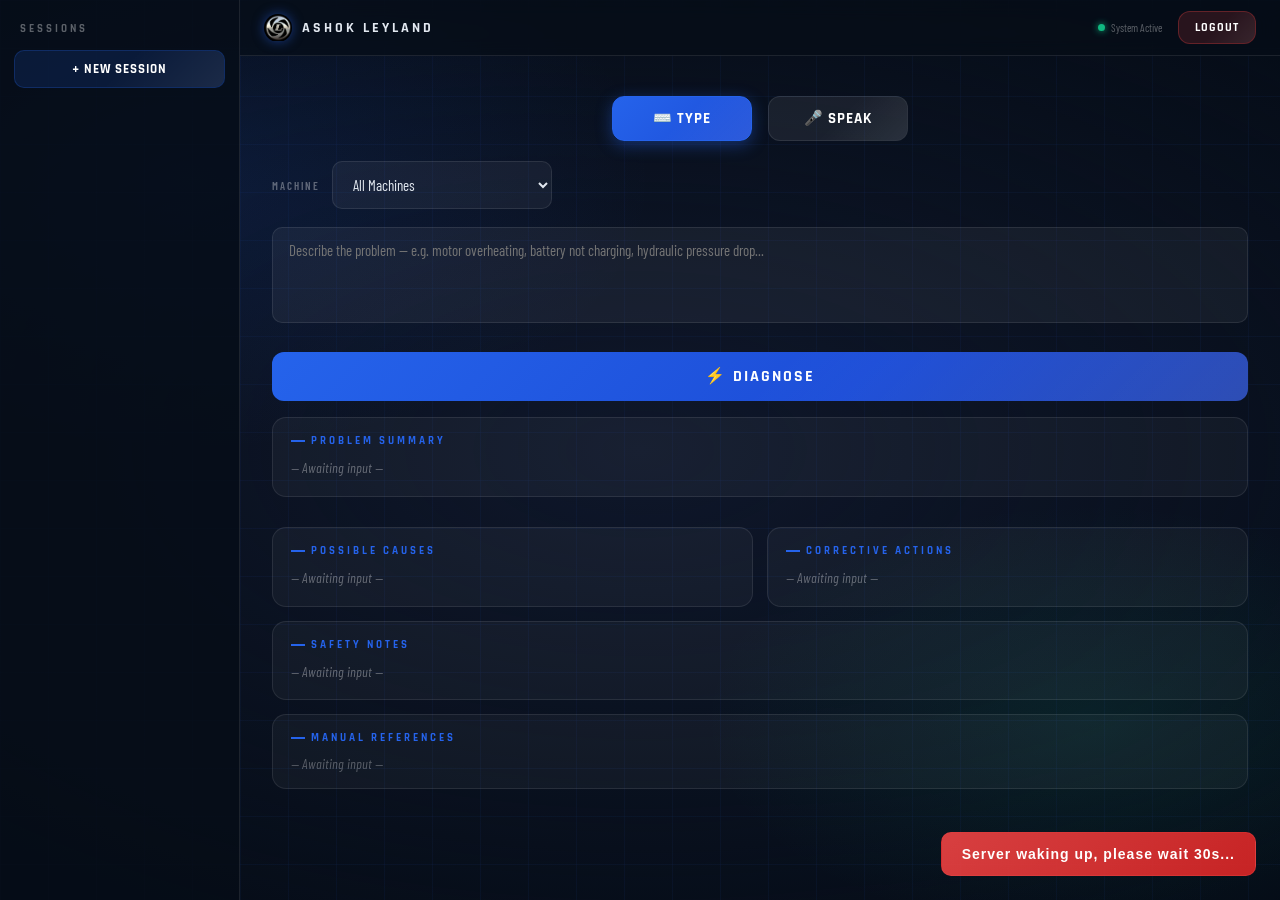
==== commit 71688128: "Add files via upload" ====
--- a/main.html
+++ b/main.html
@@ -145,16 +145,14 @@
 
 const API = 'https://al-rag-backend.onrender.com';
 
-// ── Wake up Render backend on page load ───────────────────────────────────────
-(async function wakeUp() {
+// Wake backend on page load (Render free tier sleeps after 15 min)
+(async () => {
   try {
     showToast('Connecting to server...', 'info');
     const r = await fetch(API + '/health', { signal: AbortSignal.timeout(60000) });
     const d = await r.json();
     if (d.status === 'ok') showToast('Server ready ✅', 'success');
-  } catch(e) {
-    showToast('Server starting up, please wait...', 'error');
-  }
+  } catch(e) { showToast('Server waking up, please wait 30s...', 'error'); }
 })();
 
 // ── Init ─────────────────────────────────────────────────────────────────────
@@ -397,45 +395,42 @@
   const file    = document.getElementById('pdfFile').files[0];
   if (!machine) { showToast('Enter machine name', 'error'); return; }
   if (!file)    { showToast('Select a PDF file', 'error');  return; }
-  showToast('Uploading PDF...', 'info');
   const fd = new FormData();
   fd.append('machine_name', machine);
   fd.append('file', file);
-  try {
-    const r = await fetch(API + '/admin/upload/pdf', {
-      method: 'POST', body: fd,
-      signal: AbortSignal.timeout(30000)
-    });
-    const d = await r.json();
-    if (!r.ok) { showToast(d.detail || 'Upload failed', 'error'); return; }
-
-    // Poll for job completion
-    const jobId = d.job_id;
-    showToast('Processing PDF... this may take 30-60 seconds ⏳', 'info');
-    let attempts = 0;
-    const poll = setInterval(async () => {
-      attempts++;
-      try {
-        const jr = await fetch(API + '/admin/job/' + jobId);
-        const jd = await jr.json();
-        if (jd.status === 'done') {
-          clearInterval(poll);
-          showToast(`✅ Indexed ${jd.chunks} chunks from ${file.name}`, 'success');
-          document.getElementById('pdfMachine').value = '';
-          document.getElementById('pdfFile').value = '';
-          document.getElementById('pdfLabel').className = 'file-drop-label';
-          document.getElementById('pdfLabel').textContent = '📄  Choose PDF file';
-          loadFiles();
-        } else if (jd.status === 'error') {
-          clearInterval(poll);
-          showToast('Processing failed: ' + (jd.error || 'Unknown error'), 'error');
-        } else if (attempts > 40) {
-          clearInterval(poll);
-          showToast('Timed out waiting for processing', 'error');
-        }
-      } catch(e) { /* keep polling */ }
-    }, 3000); // poll every 3 seconds
-  } catch(e) { showToast('Upload failed — backend may be starting up, try again', 'error'); }
+  showToast('Uploading PDF...', 'info');
+  let uploadResp, uploadData;
+  try {
+    uploadResp = await fetch(API + '/admin/upload/pdf', { method: 'POST', body: fd });
+    uploadData = await uploadResp.json();
+  } catch(e) { showToast('Upload failed — is the server running?', 'error'); return; }
+  if (!uploadResp.ok) { showToast(uploadData.detail || 'Upload failed', 'error'); return; }
+  const jobId = uploadData.job_id;
+  showToast('Processing PDF... please wait ⏳', 'info');
+  let attempts = 0;
+  const poll = setInterval(async () => {
+    attempts++;
+    try {
+      const jr = await fetch(API + '/admin/job/' + jobId);
+      if (!jr.ok) { clearInterval(poll); showToast('Could not check job status', 'error'); return; }
+      const jd = await jr.json();
+      if (jd.status === 'done') {
+        clearInterval(poll);
+        showToast('✅ Indexed ' + jd.chunks + ' chunks from ' + file.name, 'success');
+        document.getElementById('pdfMachine').value = '';
+        document.getElementById('pdfFile').value = '';
+        document.getElementById('pdfLabel').className = 'file-drop-label';
+        document.getElementById('pdfLabel').textContent = '📄  Choose PDF file';
+        loadFiles();
+      } else if (jd.status === 'error') {
+        clearInterval(poll);
+        showToast('Error: ' + (jd.error || 'Processing failed'), 'error');
+      } else if (attempts >= 60) {
+        clearInterval(poll);
+        showToast('Timed out. Check Render logs.', 'error');
+      }
+    } catch(e) {}
+  }, 3000);
 }
 
 async function uploadExcel() {
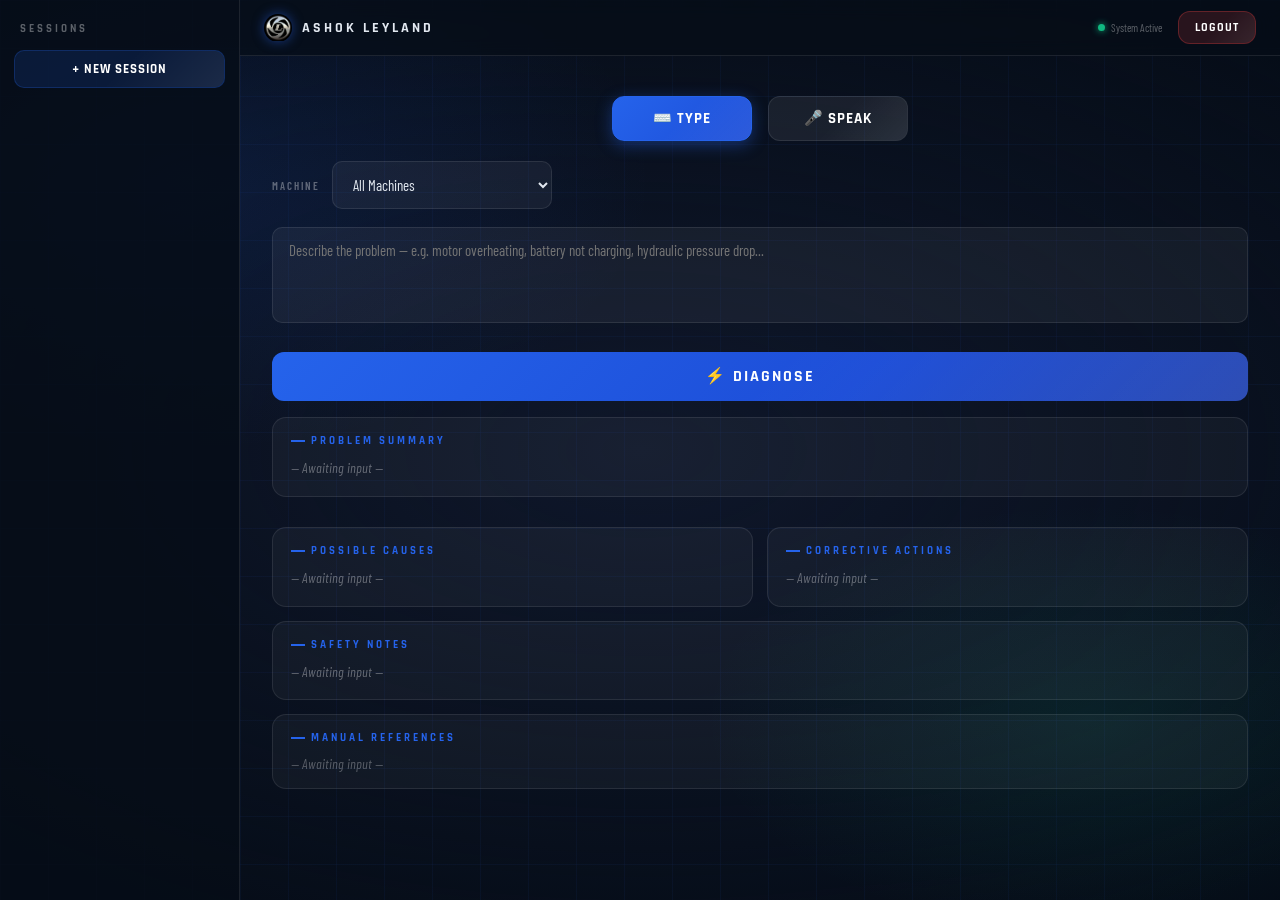
==== commit 7c7c5a64: "Add files via upload" ====
--- a/main.html
+++ b/main.html
@@ -144,16 +144,6 @@
 let _toastTimer;
 
 const API = 'https://al-rag-backend.onrender.com';
-
-// Wake backend on page load (Render free tier sleeps after 15 min)
-(async () => {
-  try {
-    showToast('Connecting to server...', 'info');
-    const r = await fetch(API + '/health', { signal: AbortSignal.timeout(60000) });
-    const d = await r.json();
-    if (d.status === 'ok') showToast('Server ready ✅', 'success');
-  } catch(e) { showToast('Server waking up, please wait 30s...', 'error'); }
-})();
 
 // ── Init ─────────────────────────────────────────────────────────────────────
 const role     = localStorage.getItem('currentRole') || 'user';
@@ -227,8 +217,7 @@
     const qr = await fetch(API + '/query', {
       method: 'POST',
       headers: {'Content-Type': 'application/json'},
-      body: JSON.stringify({ query, machine_name: machine }),
-      signal: AbortSignal.timeout(60000)
+      body: JSON.stringify({ query, machine_name: machine })
     });
     const qd = await qr.json();
     const results = qd.results || [];
@@ -244,8 +233,7 @@
     const fr = await fetch(API + '/format', {
       method: 'POST',
       headers: {'Content-Type': 'application/json'},
-      body: JSON.stringify({ context: res.context, query, machine: res.machine }),
-      signal: AbortSignal.timeout(60000)
+      body: JSON.stringify({ context: res.context, query, machine: res.machine })
     });
     const fd = await fr.json();
     const parsed = parseOutput(fd.formatted || '');
@@ -390,47 +378,57 @@
   }
 }
 
+async function pollJob(jobId, successMsg, onDone) {
+  // Poll every 3 seconds until done or error
+  for (let i = 0; i < 200; i++) {
+    await new Promise(r => setTimeout(r, 3000));
+    try {
+      const r = await fetch(`${API}/admin/job/${encodeURIComponent(jobId)}`);
+      const d = await r.json();
+      if (d.status === 'done') {
+        showToast(successMsg(d), 'success');
+        onDone();
+        loadFiles();
+        return;
+      } else if (d.status === 'error') {
+        showToast('Indexing failed: ' + d.detail, 'error');
+        return;
+      }
+      // still indexing — keep polling
+    } catch(e) {
+      showToast('Cannot reach backend', 'error');
+      return;
+    }
+  }
+  showToast('Indexing timed out (10 min) — check Render logs', 'error');
+}
+
 async function uploadPDF() {
   const machine = document.getElementById('pdfMachine').value.trim();
   const file    = document.getElementById('pdfFile').files[0];
   if (!machine) { showToast('Enter machine name', 'error'); return; }
   if (!file)    { showToast('Select a PDF file', 'error');  return; }
+  showToast('Uploading...', 'info');
   const fd = new FormData();
   fd.append('machine_name', machine);
   fd.append('file', file);
-  showToast('Uploading PDF...', 'info');
-  let uploadResp, uploadData;
   try {
-    uploadResp = await fetch(API + '/admin/upload/pdf', { method: 'POST', body: fd });
-    uploadData = await uploadResp.json();
-  } catch(e) { showToast('Upload failed — is the server running?', 'error'); return; }
-  if (!uploadResp.ok) { showToast(uploadData.detail || 'Upload failed', 'error'); return; }
-  const jobId = uploadData.job_id;
-  showToast('Processing PDF... please wait ⏳', 'info');
-  let attempts = 0;
-  const poll = setInterval(async () => {
-    attempts++;
-    try {
-      const jr = await fetch(API + '/admin/job/' + jobId);
-      if (!jr.ok) { clearInterval(poll); showToast('Could not check job status', 'error'); return; }
-      const jd = await jr.json();
-      if (jd.status === 'done') {
-        clearInterval(poll);
-        showToast('✅ Indexed ' + jd.chunks + ' chunks from ' + file.name, 'success');
-        document.getElementById('pdfMachine').value = '';
-        document.getElementById('pdfFile').value = '';
-        document.getElementById('pdfLabel').className = 'file-drop-label';
-        document.getElementById('pdfLabel').textContent = '📄  Choose PDF file';
-        loadFiles();
-      } else if (jd.status === 'error') {
-        clearInterval(poll);
-        showToast('Error: ' + (jd.error || 'Processing failed'), 'error');
-      } else if (attempts >= 60) {
-        clearInterval(poll);
-        showToast('Timed out. Check Render logs.', 'error');
-      }
-    } catch(e) {}
-  }, 3000);
+    const r = await fetch(API + '/admin/upload/pdf', { method: 'POST', body: fd });
+    const d = await r.json();
+    if (r.status === 202 || r.ok) {
+      document.getElementById('pdfMachine').value = '';
+      document.getElementById('pdfFile').value = '';
+      document.getElementById('pdfLabel').className = 'file-drop-label';
+      document.getElementById('pdfLabel').textContent = '📄  Choose PDF file';
+      showToast('Uploaded! Indexing in background...', 'info');
+      pollJob(d.job_id,
+        d => `✅ Indexed ${d.chunks} chunks from ${file.name}`,
+        () => {}
+      );
+    } else {
+      showToast(d.detail || 'Upload failed', 'error');
+    }
+  } catch(e) { showToast('Backend offline', 'error'); }
 }
 
 async function uploadExcel() {
@@ -438,25 +436,30 @@
   const file    = document.getElementById('xlsFile').files[0];
   if (!machine) { showToast('Enter machine name', 'error'); return; }
   if (!file)    { showToast('Select a file', 'error');       return; }
-  showToast('Uploading and indexing...', 'info');
+  showToast('Uploading...', 'info');
   const fd = new FormData();
   fd.append('machine_name', machine);
   fd.append('file', file);
   try {
     const r = await fetch(API + '/admin/upload/excel', { method: 'POST', body: fd });
     const d = await r.json();
-    if (r.ok) {
-      showToast(`Indexed ${d.rows_stored} rows`, 'success');
+    if (r.status === 202 || r.ok) {
       document.getElementById('xlsMachine').value = '';
       document.getElementById('xlsFile').value = '';
       document.getElementById('xlsLabel').className = 'file-drop-label';
       document.getElementById('xlsLabel').textContent = '📊  Choose Excel / CSV file';
-      loadFiles();
+      showToast('Uploaded! Indexing in background...', 'info');
+      pollJob(d.job_id,
+        d => `✅ Indexed ${d.chunks} rows from ${file.name}`,
+        () => {}
+      );
     } else {
       showToast(d.detail || 'Upload failed', 'error');
     }
   } catch(e) { showToast('Backend offline', 'error'); }
 }
+
+
 
 async function loadFiles() {
   try {
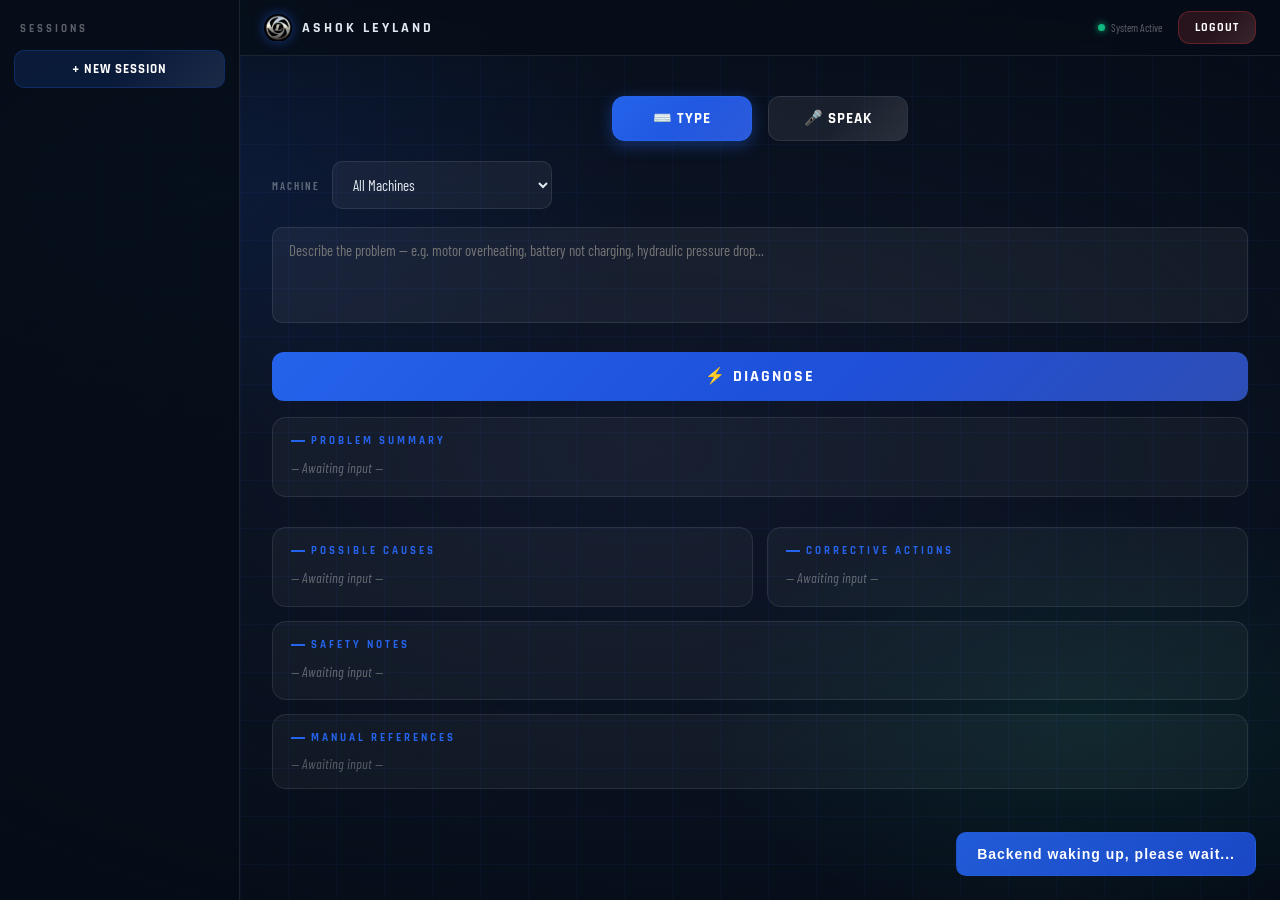
==== commit c52aff06: "Add files via upload" ====
--- a/main.html
+++ b/main.html
@@ -195,8 +195,15 @@
 // ── Machines ──────────────────────────────────────────────────────────────────
 async function loadMachines() {
   try {
-    const r = await fetch(API + '/admin/machines');
-    if (!r.ok) return;
+    // Retry to handle Render cold start
+    let r;
+    for (let i = 0; i < 5; i++) {
+      r = await fetch(API + '/admin/machines').catch(() => null);
+      if (r && r.ok) break;
+      if (i === 0) showToast('Backend waking up, please wait...', 'info');
+      await new Promise(res => setTimeout(res, 8000));
+    }
+    if (!r || !r.ok) return;
     const d = await r.json();
     const sel = document.getElementById('machineSelect');
     sel.innerHTML = '<option value="all">All Machines</option>';
@@ -463,8 +470,15 @@
 
 async function loadFiles() {
   try {
-    const r = await fetch(API + '/admin/stats');
-    if (!r.ok) return;
+    // Retry up to 5 times to handle Render cold start (502)
+    let r;
+    for (let i = 0; i < 5; i++) {
+      r = await fetch(API + '/admin/stats').catch(() => null);
+      if (r && r.ok) break;
+      if (i === 0) showToast('Backend waking up, please wait...', 'info');
+      await new Promise(res => setTimeout(res, 8000));
+    }
+    if (!r || !r.ok) return;
     const d = await r.json();
     const el = document.getElementById('fileList');
     const files = d.files || [];
